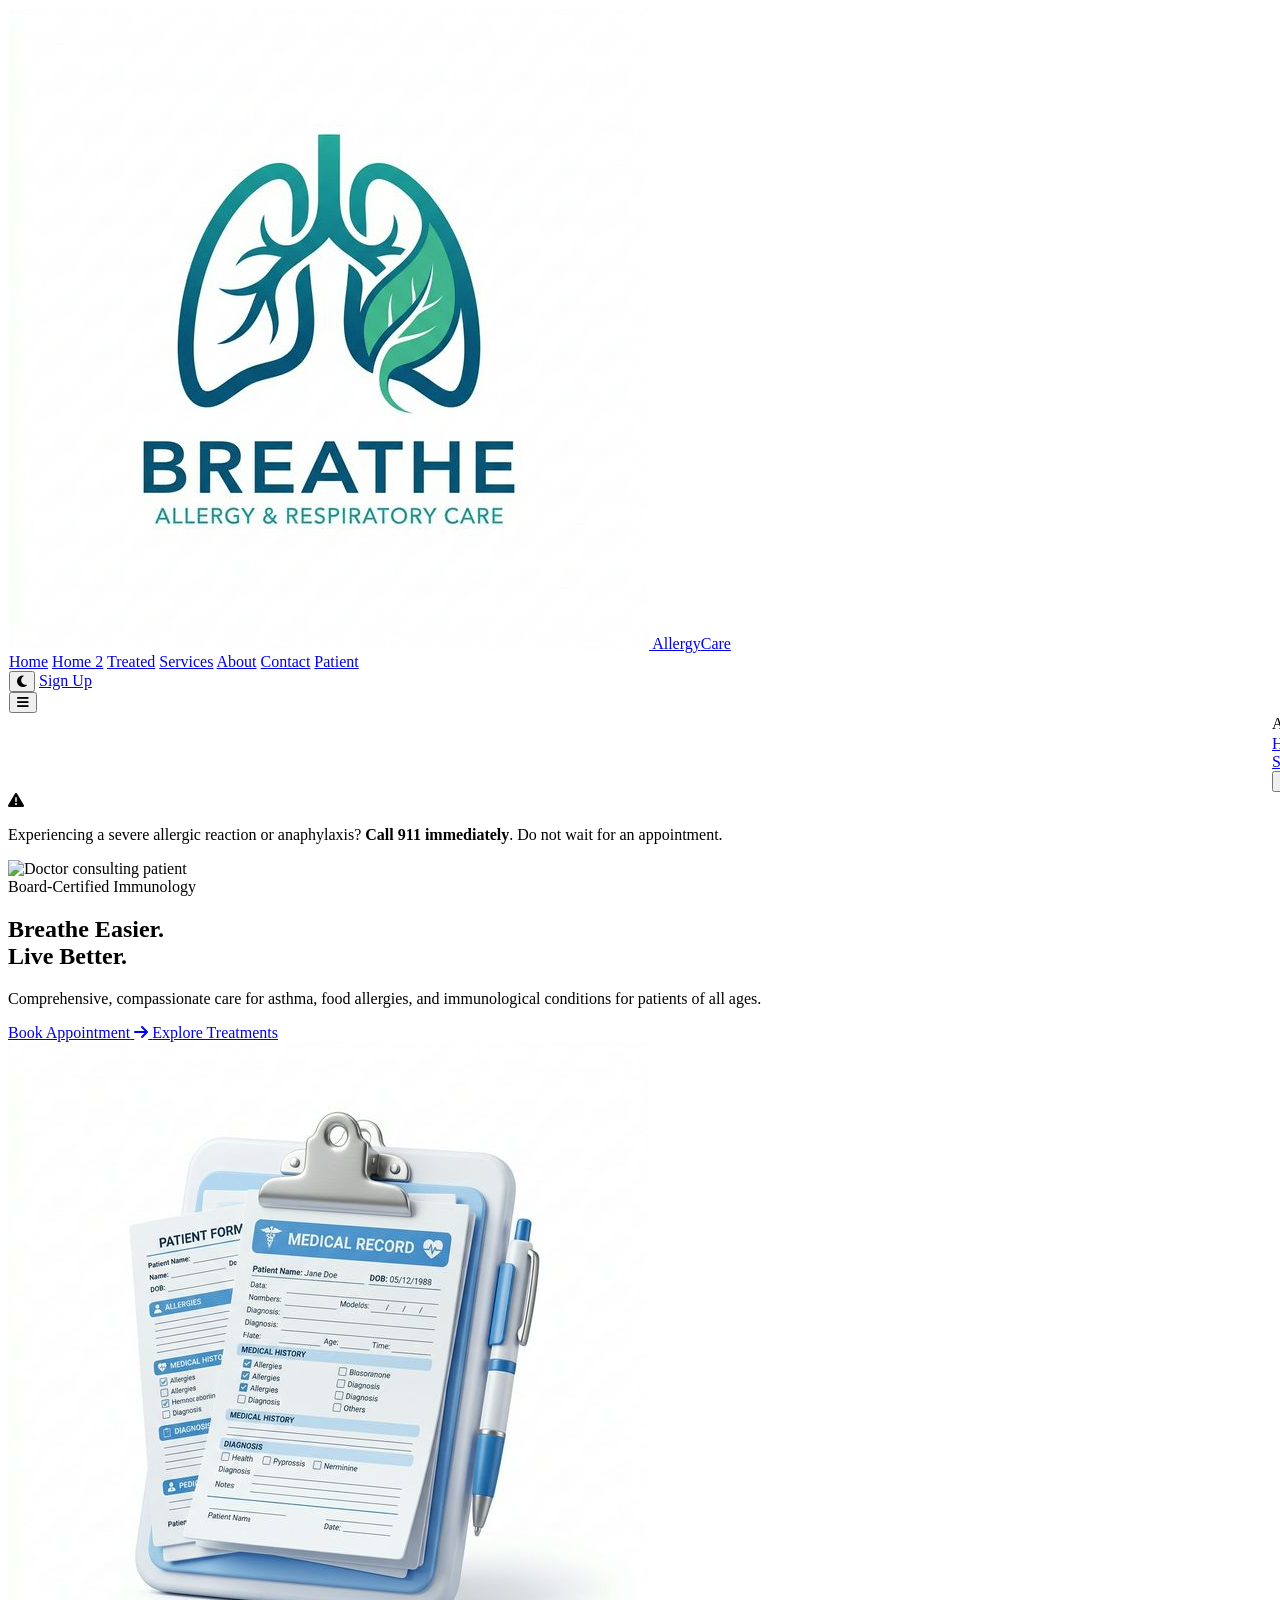
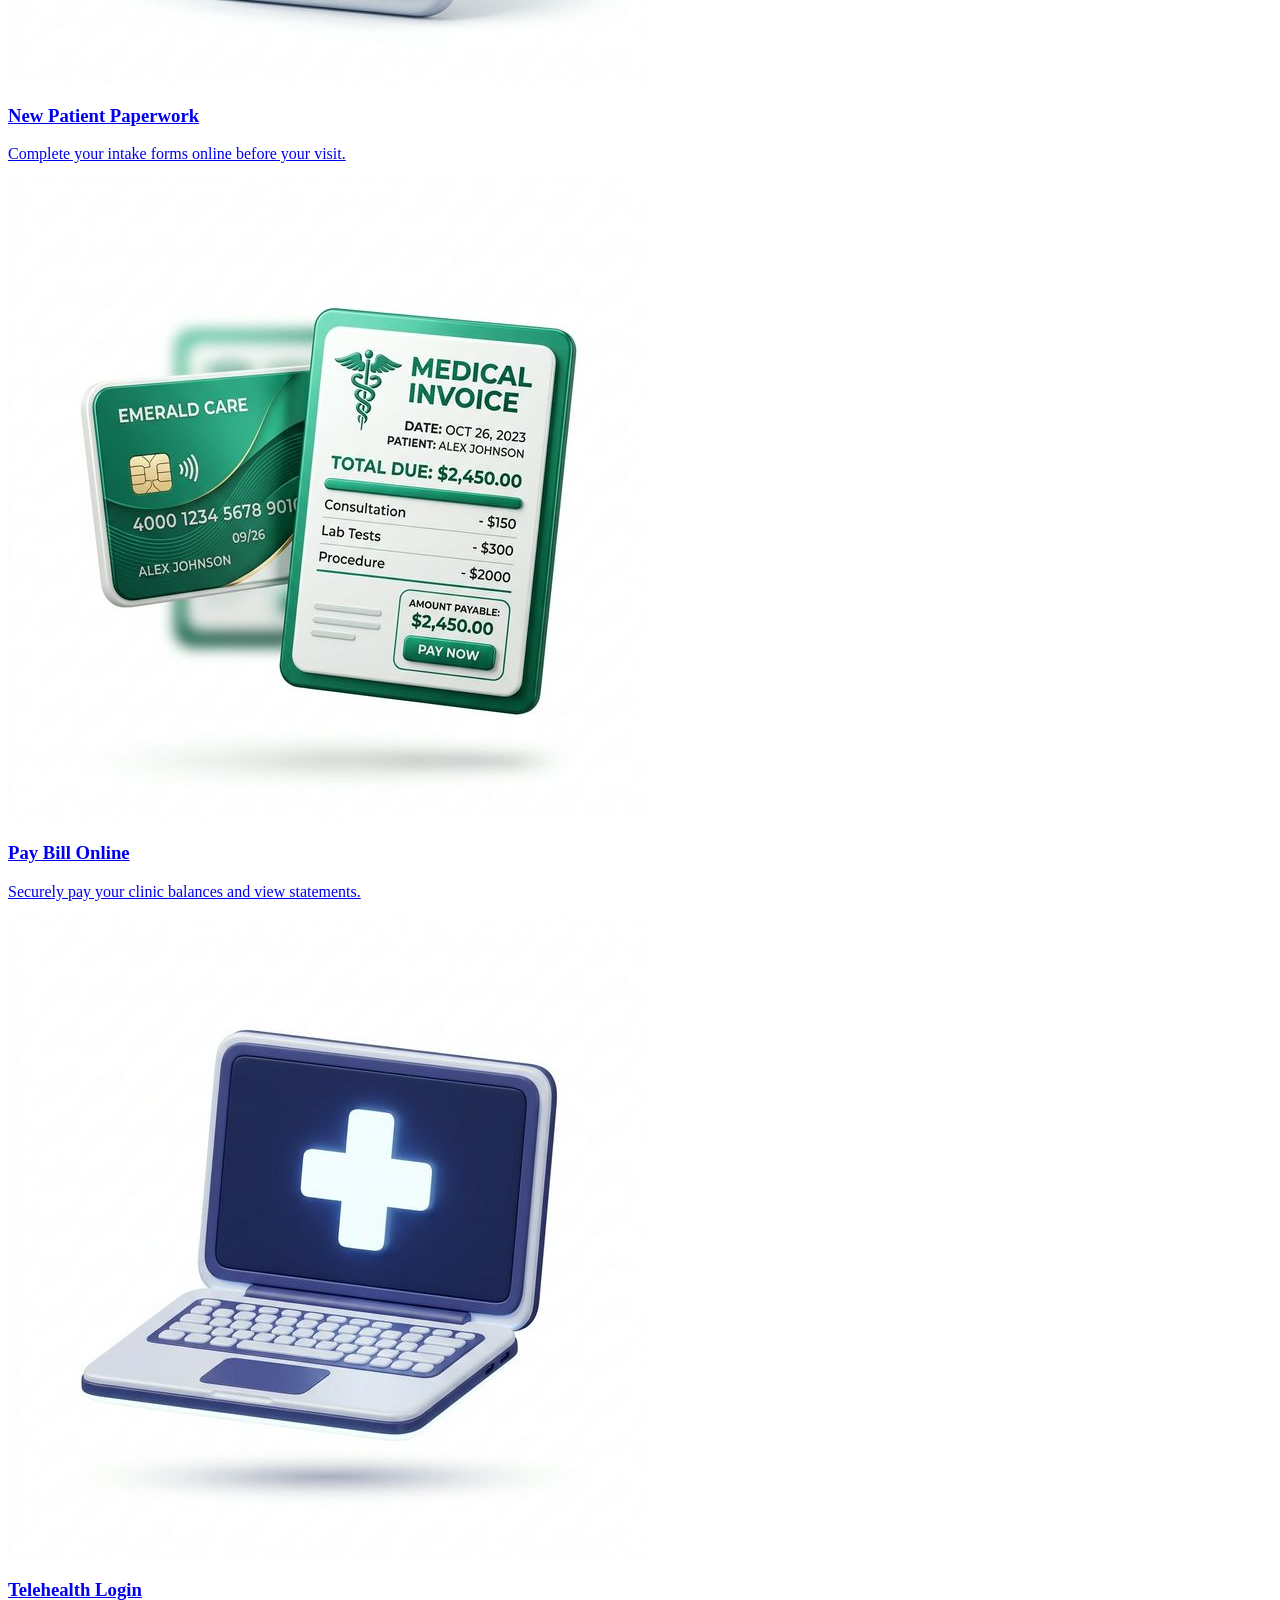
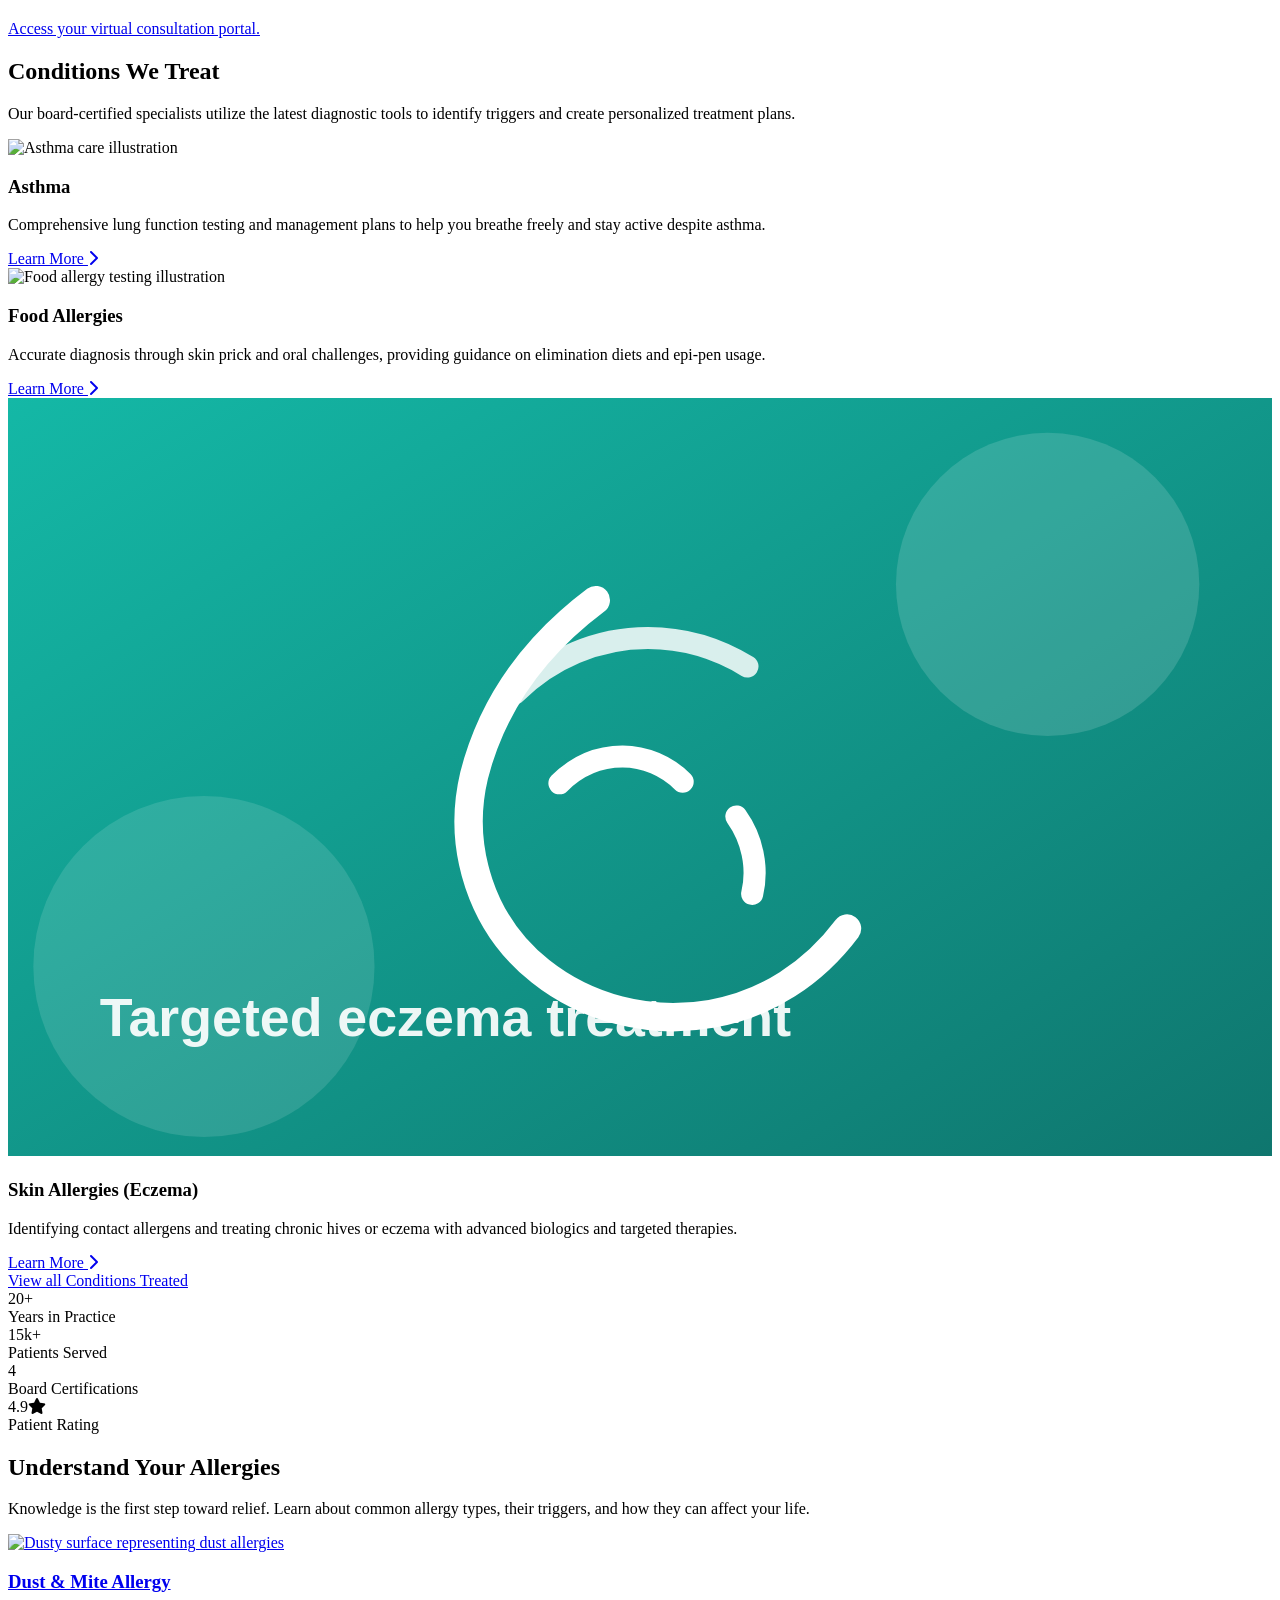
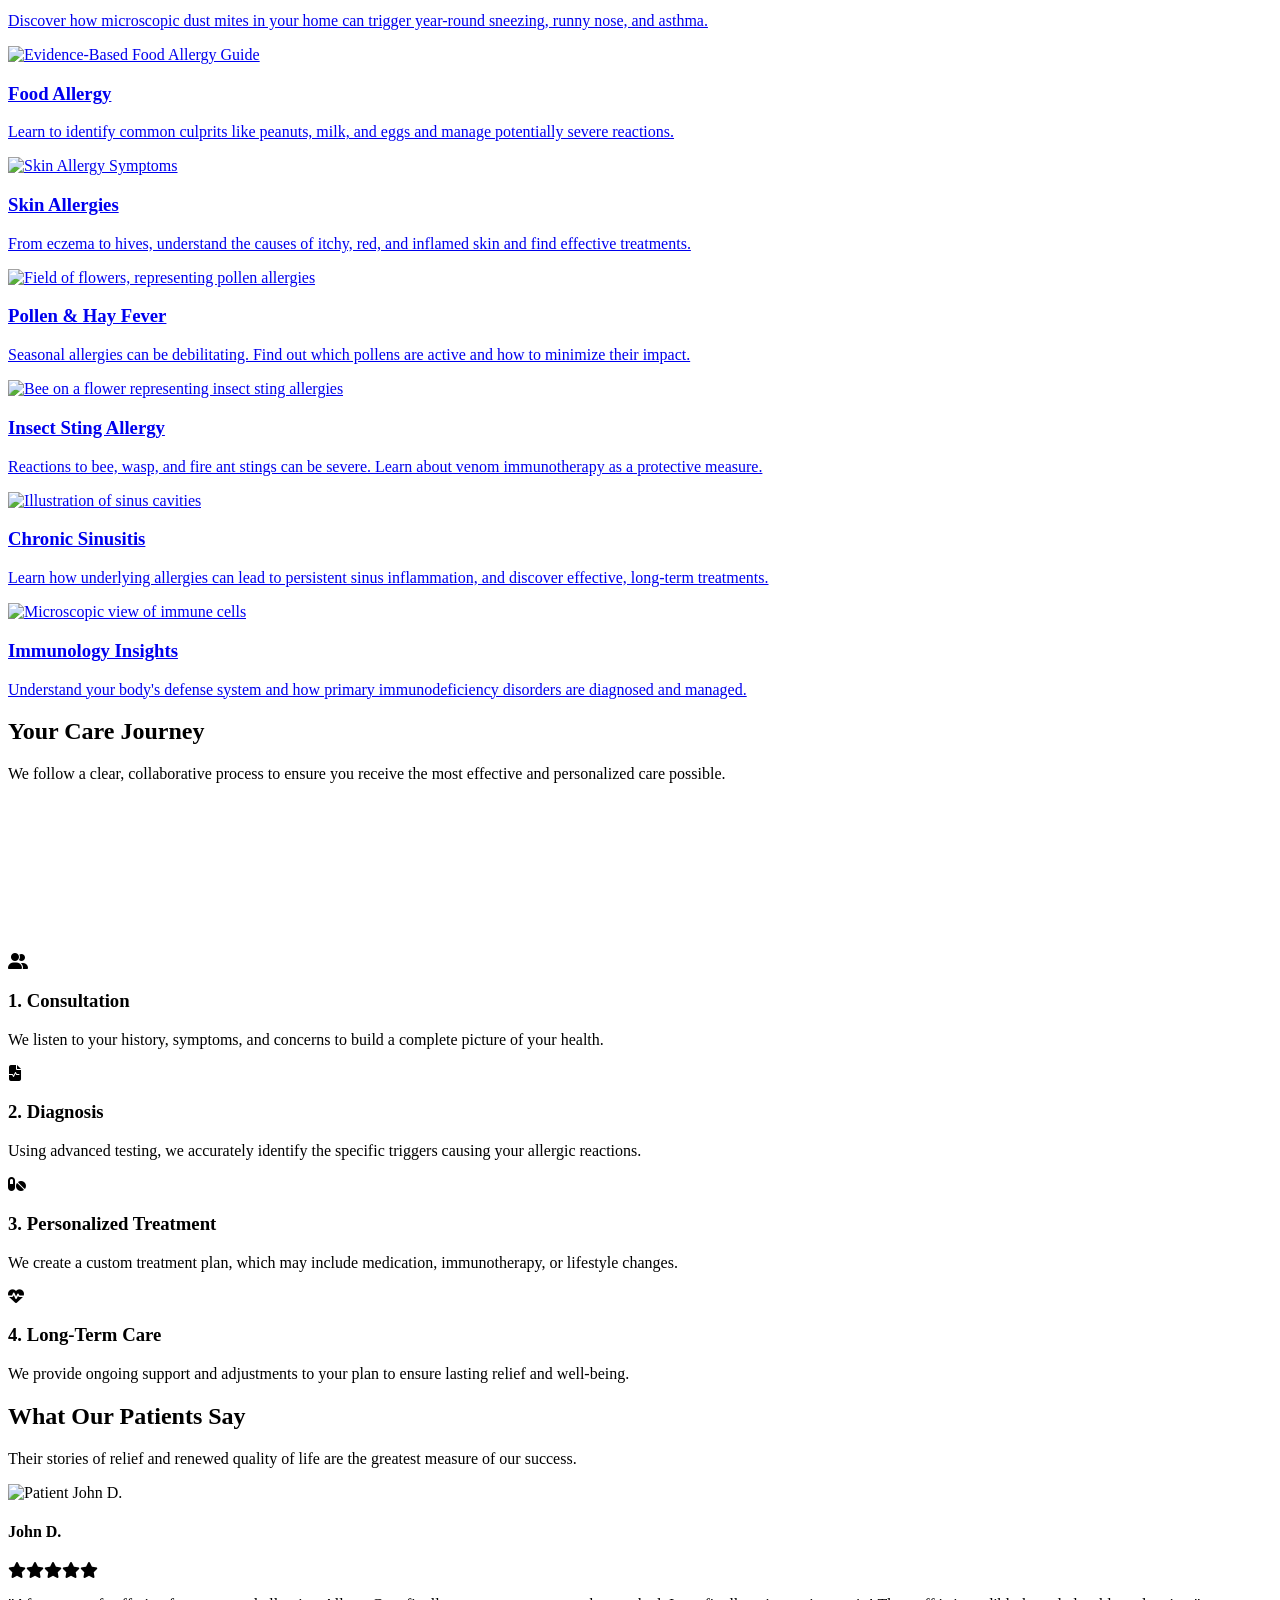
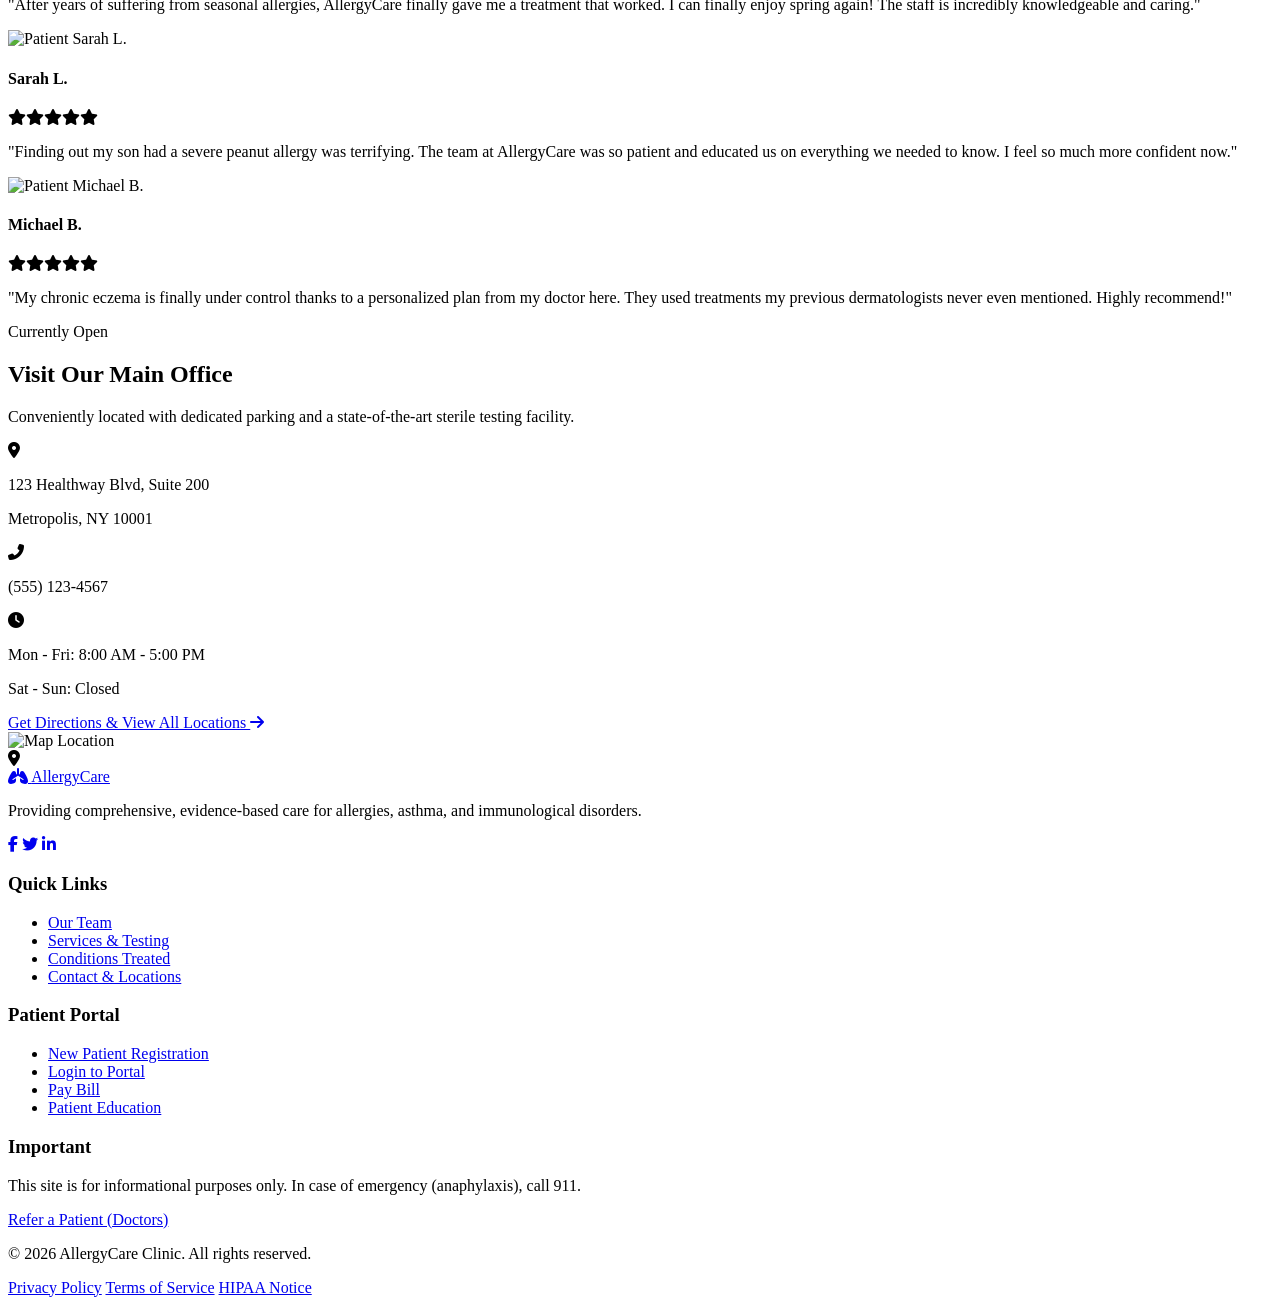
==== index.html @ 100ecca4 "first commit" ====
<!DOCTYPE html>
<html lang="en" class="scroll-smooth">

<head>
    <meta charset="UTF-8">
    <meta name="viewport" content="width=device-width, initial-scale=1.0">
    <title>AllergyCare | Expert Immunology & Allergy Treatment</title>
    <meta name="description"
        content="Leading Allergy & Immunology Clinic providing expert care for asthma, food allergies, eczema, and more.">
    <!-- Fonts -->
    <link rel="preconnect" href="https://fonts.googleapis.com">
    <link rel="preconnect" href="https://fonts.gstatic.com" crossorigin>
    <link
        href="https://fonts.googleapis.com/css2?family=Inter:wght@300;400;500;600;700&family=Outfit:wght@400;500;600;700;800&display=swap"
        rel="stylesheet">
    <!-- Favicon -->
    <link rel="icon" type="image/png" href="assets/images/logo.png">
    <!-- Icons -->
    <link rel="stylesheet" href="https://cdnjs.cloudflare.com/ajax/libs/font-awesome/6.4.0/css/all.min.css">
    <!-- Custom CSS -->
    <link rel="stylesheet" href="assets/css/styles.css">
    <!-- Tailwind CSS -->
    <script src="https://cdn.tailwindcss.com"></script>
    <script>
        tailwind.config = {
            darkMode: 'class',
            theme: {
                extend: {
                    colors: {
                        primary: { 50: '#f0f9ff', 100: '#e0f2fe', 200: '#bae6fd', 300: '#7dd3fc', 400: '#38bdf8', 500: '#0ea5e9', 600: '#0284c7', 700: '#0369a1', 800: '#075985', 900: '#0c4a6e' },
                        darkBg: '#0f172a', darkCard: '#1e293b'
                    },
                    fontFamily: { sans: ['Inter', 'sans-serif'], heading: ['Outfit', 'sans-serif'] }
                }
            }
        }
    </script>
</head>

<body
    class="bg-slate-50 dark:bg-darkBg text-slate-800 dark:text-slate-200 transition-colors duration-300 font-sans antialiased overflow-x-hidden">

    <!-- Header -->
    <header
        class="fixed w-full top-0 z-50 glass transition-colors duration-300 border-b border-gray-200 dark:border-gray-800">
        <div class="max-w-7xl mx-auto px-4 sm:px-6 lg:px-8">
            <div class="flex justify-between items-center h-20">
                <!-- Logo -->
                <div class="flex-shrink-0 flex items-center">
                    <a href="index.html" class="flex items-center gap-2 group">
                        <img src="assets/images/logo.png" alt="AllergyCare Logo"
                            class="w-10 h-10 transition-transform group-hover:scale-110">
                        <span class="font-heading font-bold text-2xl text-slate-900 dark:text-white">Allergy<span
                                class="text-primary-600">Care</span></span>
                    </a>
                </div>

                <!-- Desktop Navigation -->
                <nav class="hidden xl:flex items-center space-x-1">
                    <a href="index.html"
                        class="px-3 py-2 rounded-md text-sm font-medium text-primary-600 dark:text-primary-400 bg-primary-50 dark:bg-slate-800 transition-colors">Home</a>
                    <a href="home-2.html"
                        class="px-3 py-2 rounded-md text-sm font-medium text-slate-700 hover:text-primary-600 dark:text-slate-200 dark:hover:text-primary-400 transition-colors">Home
                        2</a>
                    <a href="education.html"
                        class="px-3 py-2 rounded-md text-sm font-medium text-slate-700 hover:text-primary-600 dark:text-slate-200 dark:hover:text-primary-400 transition-colors">Treated</a>
                    <a href="services.html"
                        class="px-3 py-2 rounded-md text-sm font-medium text-slate-700 hover:text-primary-600 dark:text-slate-200 dark:hover:text-primary-400 transition-colors">Services</a>
                    <a href="about.html"
                        class="px-3 py-2 rounded-md text-sm font-medium text-slate-700 hover:text-primary-600 dark:text-slate-200 dark:hover:text-primary-400 transition-colors">About</a>
                    <a href="contact.html"
                        class="px-3 py-2 rounded-md text-sm font-medium text-slate-700 hover:text-primary-600 dark:text-slate-200 dark:hover:text-primary-400 transition-colors">Contact</a>
                    <a href="dashboard.html"
                        class="px-3 py-2 rounded-md text-sm font-medium text-slate-700 hover:text-primary-600 dark:text-slate-200 dark:hover:text-primary-400 transition-colors">Patient</a>
                </nav>

                <!-- Right Actions -->
                <div class="hidden xl:flex items-center space-x-4">
                    <button id="theme-toggle"
                        class="p-2 rounded-full hover:bg-slate-100 dark:hover:bg-slate-800 transition-colors focus:outline-none"
                        aria-label="Toggle Dark Mode">
                        <i id="theme-toggle-icon" class="fas fa-moon text-slate-700 dark:text-slate-300 text-xl"></i>
                    </button>
                    <a href="signup.html"
                        class="text-sm font-medium text-slate-700 hover:text-primary-600 dark:text-slate-200 dark:hover:text-primary-400 transition-colors">Sign
                        Up</a>
                </div>

                <!-- Mobile Menu Button -->
                <div class="flex xl:hidden items-center space-x-4">
                    <button id="mobile-menu-btn"
                        class="text-slate-900 dark:text-white hover:text-primary-600 focus:outline-none p-2">
                        <i class="fas fa-bars text-2xl"></i>
                    </button>
                </div>
            </div>
        </div>
    </header>

    <!-- Mobile Slide-in Menu -->
    <div id="mobile-menu"
        class="fixed inset-y-0 right-0 w-80 bg-white dark:bg-darkCard shadow-2xl z-[60] flex flex-col h-screen transform transition-transform duration-300 border-l border-slate-100 dark:border-slate-800">
        <div class="flex items-center justify-between p-5 border-b border-gray-100 dark:border-gray-800">
            <span class="font-heading font-bold text-xl text-slate-900 dark:text-white">Allergy<span
                    class="text-primary-600">Care</span></span>
            <button id="close-menu-btn"
                class="text-slate-500 hover:text-red-500 dark:text-slate-400 focus:outline-none p-2">
                <i class="fas fa-times text-2xl"></i>
            </button>
        </div>
        <div class="flex-1 overflow-y-auto py-4 px-5 flex flex-col gap-2">
            <a href="index.html"
                class="block px-4 py-3 rounded-xl text-base font-medium bg-primary-50 text-primary-600 dark:bg-slate-800 dark:text-primary-400 transition-colors">Home</a>
            <a href="home-2.html"
                class="block px-4 py-3 rounded-xl text-base font-medium text-slate-800 hover:bg-primary-50 hover:text-primary-600 dark:text-slate-200 dark:hover:bg-slate-800 dark:hover:text-primary-400 transition-colors">Home
                2</a>
            <a href="education.html"
                class="block px-4 py-3 rounded-xl text-base font-medium text-slate-800 hover:bg-primary-50 hover:text-primary-600 dark:text-slate-200 dark:hover:bg-slate-800 dark:hover:text-primary-400 transition-colors">Treated</a>
            <a href="services.html"
                class="block px-4 py-3 rounded-xl text-base font-medium text-slate-800 hover:bg-primary-50 hover:text-primary-600 dark:text-slate-200 dark:hover:bg-slate-800 dark:hover:text-primary-400 transition-colors">Services</a>
            <a href="about.html"
                class="block px-4 py-3 rounded-xl text-base font-medium text-slate-800 hover:bg-primary-50 hover:text-primary-600 dark:text-slate-200 dark:hover:bg-slate-800 dark:hover:text-primary-400 transition-colors">About</a>
            <a href="contact.html"
                class="block px-4 py-3 rounded-xl text-base font-medium text-slate-800 hover:bg-primary-50 hover:text-primary-600 dark:text-slate-200 dark:hover:bg-slate-800 dark:hover:text-primary-400 transition-colors">Contact</a>
            <a href="dashboard.html"
                class="block px-4 py-3 rounded-xl text-base font-medium text-slate-800 hover:bg-primary-50 hover:text-primary-600 dark:text-slate-200 dark:hover:bg-slate-800 dark:hover:text-primary-400 transition-colors">Patient</a>

            <div class="mt-6 pt-6 border-t border-gray-100 dark:border-gray-800">
                <a href="signup.html"
                    class="block w-full text-center px-4 py-3 rounded-xl text-base font-medium bg-slate-100 text-slate-800 hover:bg-slate-200 dark:bg-slate-800 dark:text-white dark:hover:bg-slate-700 transition-colors mb-3">Sign
                    Up</a>
            </div>

            <div class="mt-auto pt-6 flex justify-center pb-4">
                <button id="theme-toggle-mobile"
                    class="flex items-center gap-2 p-2 rounded-full hover:bg-slate-100 dark:hover:bg-slate-800 transition-colors focus:outline-none"
                    aria-label="Toggle Dark Mode">
                    <i id="theme-toggle-mobile-icon" class="fas fa-moon text-slate-700 dark:text-slate-300 text-xl"></i>
                    <span class="text-sm font-medium text-slate-700 dark:text-slate-300">Toggle Theme</span>
                </button>
            </div>
        </div>
    </div>

    <!-- Main Content -->
    <main class="pt-20">
        <!-- Emergency Disclaimer -->
        <div class="bg-red-50 dark:bg-red-900/20 border-b border-red-100 dark:border-red-900/50">
            <div class="max-w-7xl mx-auto px-4 py-3 sm:px-6 lg:px-8 flex items-center justify-center gap-2 text-center">
                <i class="fas fa-exclamation-triangle text-red-600 dark:text-red-400"></i>
                <p class="text-sm font-medium text-red-800 dark:text-red-300">
                    Experiencing a severe allergic reaction or anaphylaxis? <strong
                        class="font-bold uppercase tracking-wider">Call 911 immediately</strong>. Do not wait for an
                    appointment.
                </p>
            </div>
        </div>

        <!-- Hero Section -->
        <section class="relative bg-slate-900 overflow-hidden h-[600px] flex items-center">
            <div class="absolute inset-0">
                <!-- Doctor Patient Image -->
                <img src="https://images.unsplash.com/photo-1576091160550-2173dba999ef?ixlib=rb-4.0.3&auto=format&fit=crop&w=2070&q=80"
                    alt="Doctor consulting patient" class="w-full h-full object-cover opacity-40">
                <div class="absolute inset-0 bg-gradient-to-r from-slate-900 via-slate-900/80 to-transparent"></div>
            </div>

            <div class="relative max-w-7xl mx-auto px-4 sm:px-6 lg:px-8 flex flex-col items-start z-10 fade-in-up">
                <span
                    class="inline-block py-1 px-3 rounded-full bg-primary-500/20 text-primary-300 font-medium text-sm mb-4 border border-primary-500/30 backdrop-blur-sm">Board-Certified
                    Immunology</span>
                <h1
                    class="text-4xl md:text-5xl lg:text-6xl font-heading font-bold text-white max-w-2xl leading-tight mb-6">
                    Breathe Easier.<br>Live Better.
                </h1>
                <p class="text-lg md:text-xl text-slate-300 max-w-xl mb-8">
                    Comprehensive, compassionate care for asthma, food allergies, and immunological conditions for
                    patients of all ages.
                </p>
                <div class="flex flex-col sm:flex-row gap-4">
                    <a href="contact.html"
                        class="bg-primary-600 hover:bg-primary-500 text-white px-8 py-3.5 rounded-full font-semibold text-lg transition-all transform hover:-translate-y-1 shadow-xl shadow-primary-600/30 text-center flex items-center justify-center gap-2">
                        <span>Book Appointment</span>
                        <i class="fas fa-arrow-right text-sm"></i>
                    </a>
                    <a href="services.html"
                        class="bg-white/10 hover:bg-white/20 backdrop-blur-md text-white border border-white/30 px-8 py-3.5 rounded-full font-semibold text-lg transition-all transform hover:-translate-y-1 text-center">
                        Explore Treatments
                    </a>
                </div>
            </div>
        </section>

        <!-- Quick Links -->
        <section class="py-12 bg-slate-50 dark:bg-darkBg relative z-20 -mt-12">
            <div class="max-w-7xl mx-auto px-4 sm:px-6 lg:px-8">
                <div class="grid grid-cols-1 md:grid-cols-3 gap-6">
                    <!-- Link 1 -->
                    <a href="signup.html"
                        class="group bg-white dark:bg-darkCard rounded-2xl p-6 shadow-xl shadow-slate-200/50 dark:shadow-none border border-slate-100 dark:border-slate-800 hover:border-primary-500 dark:hover:border-primary-500 transition-all transform hover:-translate-y-1 flex items-start gap-4">
                        <div
                            class="bg-primary-100 dark:bg-primary-900/50 w-12 h-12 rounded-xl flex items-center justify-center flex-shrink-0 group-hover:scale-110 transition-transform">
                            <img src="assets/images/paperwork.png" alt="Paperwork" class="w-8 h-8">
                        </div>
                        <div>
                            <h3 class="font-heading font-bold text-slate-900 dark:text-white text-lg mb-1">New Patient
                                Paperwork</h3>
                            <p class="text-sm text-slate-500 dark:text-slate-400">Complete your intake forms online
                                before your visit.</p>
                        </div>
                    </a>
                    <!-- Link 2 -->
                    <a href="#"
                        class="group bg-white dark:bg-darkCard rounded-2xl p-6 shadow-xl shadow-slate-200/50 dark:shadow-none border border-slate-100 dark:border-slate-800 hover:border-emerald-500 dark:hover:border-emerald-500 transition-all transform hover:-translate-y-1 flex items-start gap-4">
                        <div
                            class="bg-emerald-100 dark:bg-emerald-900/50 w-12 h-12 rounded-xl flex items-center justify-center flex-shrink-0 group-hover:scale-110 transition-transform">
                            <img src="assets/images/billing.png" alt="Billing" class="w-8 h-8">
                        </div>
                        <div>
                            <h3 class="font-heading font-bold text-slate-900 dark:text-white text-lg mb-1">Pay Bill
                                Online</h3>
                            <p class="text-sm text-slate-500 dark:text-slate-400">Securely pay your clinic balances and
                                view statements.</p>
                        </div>
                    </a>
                    <!-- Link 3 -->
                    <a href="dashboard.html"
                        class="group bg-white dark:bg-darkCard rounded-2xl p-6 shadow-xl shadow-slate-200/50 dark:shadow-none border border-slate-100 dark:border-slate-800 hover:border-indigo-500 dark:hover:border-indigo-500 transition-all transform hover:-translate-y-1 flex items-start gap-4">
                        <div
                            class="bg-indigo-100 dark:bg-indigo-900/50 w-12 h-12 rounded-xl flex items-center justify-center flex-shrink-0 group-hover:scale-110 transition-transform">
                            <img src="assets/images/telehealth.png" alt="Telehealth" class="w-8 h-8">
                        </div>
                        <div>
                            <h3 class="font-heading font-bold text-slate-900 dark:text-white text-lg mb-1">Telehealth
                                Login</h3>
                            <p class="text-sm text-slate-500 dark:text-slate-400">Access your virtual consultation
                                portal.</p>
                        </div>
                    </a>
                </div>
            </div>
        </section>

        <!-- Core Conditions -->
        <section class="py-16 bg-white dark:bg-slate-900/50">
            <div class="max-w-7xl mx-auto px-4 sm:px-6 lg:px-8">
                <div class="text-center max-w-3xl mx-auto mb-12">
                    <h2 class="font-heading text-3xl md:text-4xl font-bold text-slate-900 dark:text-white mb-4">
                        Conditions We Treat</h2>
                    <p class="text-lg text-slate-600 dark:text-slate-400">Our board-certified specialists utilize the
                        latest diagnostic tools to identify triggers and create personalized treatment plans.</p>
                </div>

                <div class="grid grid-cols-1 md:grid-cols-2 lg:grid-cols-3 gap-8">
                    <!-- Condition 1 -->
                    <div
                        class="bg-slate-50 dark:bg-darkBg rounded-2xl overflow-hidden shadow-sm border border-slate-100 dark:border-slate-800 group hover:shadow-xl transition-all">
                        <div class="h-48 overflow-hidden relative">
                            <img src="https://content.presspage.com/uploads/1483/1920_asthma-423761.jpg?10000"
                                alt="Asthma care illustration"
                                class="w-full h-full object-cover group-hover:scale-105 transition-transform duration-500">
                            <div class="absolute inset-0 bg-gradient-to-t from-slate-900/80 to-transparent"></div>
                            <h3 class="absolute bottom-4 left-6 font-heading font-bold text-2xl text-white">Asthma</h3>
                        </div>
                        <div class="p-6">
                            <p class="text-slate-600 dark:text-slate-400 mb-4 line-clamp-3">Comprehensive lung function
                                testing and management plans to help you breathe freely and stay active despite asthma.
                            </p>
                            <a href="conditions.html"
                                class="text-primary-600 dark:text-primary-400 font-medium inline-flex items-center gap-1 hover:text-primary-700 dark:hover:text-primary-300 transition-colors">
                                Learn More <i class="fas fa-chevron-right text-xs"></i>
                            </a>
                        </div>
                    </div>
                    <!-- Condition 2 -->
                    <div
                        class="bg-slate-50 dark:bg-darkBg rounded-2xl overflow-hidden shadow-sm border border-slate-100 dark:border-slate-800 group hover:shadow-xl transition-all">
                        <div class="h-48 overflow-hidden relative">
                            <img src="https://atlantaallergydoctor.com/wp-content/uploads/2022/12/food-allergy-symptoms-for-atlanta-patients.jpg"
                                alt="Food allergy testing illustration"
                                class="w-full h-full object-cover group-hover:scale-105 transition-transform duration-500">
                            <div class="absolute inset-0 bg-gradient-to-t from-slate-900/80 to-transparent"></div>
                            <h3 class="absolute bottom-4 left-6 font-heading font-bold text-2xl text-white">Food
                                Allergies</h3>
                        </div>
                        <div class="p-6">
                            <p class="text-slate-600 dark:text-slate-400 mb-4 line-clamp-3">Accurate diagnosis through
                                skin prick and oral challenges, providing guidance on elimination diets and epi-pen
                                usage.</p>
                            <a href="conditions.html"
                                class="text-primary-600 dark:text-primary-400 font-medium inline-flex items-center gap-1 hover:text-primary-700 dark:hover:text-primary-300 transition-colors">
                                Learn More <i class="fas fa-chevron-right text-xs"></i>
                            </a>
                        </div>
                    </div>
                    <!-- Condition 3 -->
                    <div
                        class="bg-slate-50 dark:bg-darkBg rounded-2xl overflow-hidden shadow-sm border border-slate-100 dark:border-slate-800 group hover:shadow-xl transition-all">
                        <div class="h-48 overflow-hidden relative">
                            <img src="data:image/svg+xml,%3Csvg xmlns='http://www.w3.org/2000/svg' viewBox='0 0 800 480'%3E%3Cdefs%3E%3ClinearGradient id='g' x1='0%25' y1='0%25' x2='100%25' y2='100%25'%3E%3Cstop offset='0%25' stop-color='%2314b8a6'/%3E%3Cstop offset='100%25' stop-color='%230f766e'/%3E%3C/linearGradient%3E%3C/defs%3E%3Crect width='800' height='480' fill='url(%23g)'/%3E%3Ccircle cx='124' cy='360' r='108' fill='rgba(255,255,255,0.12)'/%3E%3Ccircle cx='658' cy='118' r='96' fill='rgba(255,255,255,0.14)'/%3E%3Cg fill='none' stroke='%23ffffff' stroke-linecap='round' stroke-linejoin='round'%3E%3Cpath d='M372 128c-40 30-66 68-77 111-11 46 5 95 42 124 29 23 68 34 108 27 35-6 65-26 86-54' stroke-width='18'/%3E%3Cpath d='M321 187c22-22 52-35 84-35 23 0 45 7 63 18' stroke-width='14' opacity='0.84'/%3E%3Cpath d='M349 244c11-11 25-17 40-17 14 0 28 6 38 16' stroke-width='14'/%3E%3Cpath d='M461 265c10 14 14 32 10 49' stroke-width='14'/%3E%3C/g%3E%3Ctext x='58' y='404' fill='rgba(255,255,255,0.92)' font-family='Arial,sans-serif' font-size='34' font-weight='700'%3ETargeted eczema treatment%3C/text%3E%3C/svg%3E"
                                alt="Eczema treatment illustration"
                                class="w-full h-full object-cover group-hover:scale-105 transition-transform duration-500">
                            <div class="absolute inset-0 bg-gradient-to-t from-slate-900/80 to-transparent"></div>
                            <h3 class="absolute bottom-4 left-6 font-heading font-bold text-2xl text-white">Skin
                                Allergies (Eczema)</h3>
                        </div>
                        <div class="p-6">
                            <p class="text-slate-600 dark:text-slate-400 mb-4 line-clamp-3">Identifying contact
                                allergens and treating chronic hives or eczema with advanced biologics and targeted
                                therapies.</p>
                            <a href="conditions.html"
                                class="text-primary-600 dark:text-primary-400 font-medium inline-flex items-center gap-1 hover:text-primary-700 dark:hover:text-primary-300 transition-colors">
                                Learn More <i class="fas fa-chevron-right text-xs"></i>
                            </a>
                        </div>
                    </div>
                </div>

                <div class="mt-10 text-center">
                    <a href="conditions.html"
                        class="inline-flex items-center gap-2 px-6 py-3 border-2 border-primary-100 dark:border-slate-700 rounded-full font-medium text-slate-700 dark:text-slate-300 hover:bg-primary-50 dark:hover:bg-slate-800 transition-colors">
                        View all Conditions Treated
                    </a>
                </div>
            </div>
        </section>

        <!-- Stats Section -->
        <section class="py-16 bg-primary-600 dark:bg-slate-800 text-white relative overflow-hidden">
            <div class="absolute inset-0 opacity-10"
                style="background-image: radial-gradient(circle, #fff 1px, transparent 1px); background-size: 20px 20px;">
            </div>
            <div class="max-w-7xl mx-auto px-4 sm:px-6 lg:px-8 relative z-10">
                <div
                    class="grid grid-cols-2 md:grid-cols-4 gap-8 text-center divide-x divide-primary-500/50 dark:divide-slate-600/50">
                    <div class="p-4">
                        <div class="font-heading font-bold text-4xl md:text-5xl mb-2">20+</div>
                        <div class="text-primary-100 dark:text-slate-300 font-medium">Years in Practice</div>
                    </div>
                    <div class="p-4">
                        <div class="font-heading font-bold text-4xl md:text-5xl mb-2">15k<span class="text-2xl">+</span>
                        </div>
                        <div class="text-primary-100 dark:text-slate-300 font-medium">Patients Served</div>
                    </div>
                    <div class="p-4">
                        <div class="font-heading font-bold text-4xl md:text-5xl mb-2">4</div>
                        <div class="text-primary-100 dark:text-slate-300 font-medium">Board Certifications</div>
                    </div>
                    <div class="p-4">
                        <div class="font-heading font-bold text-4xl md:text-5xl mb-2">4.9<i
                                class="fas fa-star text-2xl text-yellow-400 ml-1"></i></div>
                        <div class="text-primary-100 dark:text-slate-300 font-medium">Patient Rating</div>
                    </div>
                </div>
            </div>
        </section>

        <!-- Allergy Education Section -->
        <section class="py-16 md:py-24 bg-white dark:bg-slate-900/50" id="education">
            <div class="max-w-7xl mx-auto px-4 sm:px-6 lg:px-8">
                <div class="text-center max-w-3xl mx-auto mb-12">
                    <h2 class="font-heading text-3xl md:text-4xl font-bold text-slate-900 dark:text-white mb-4">
                        Understand Your Allergies</h2>
                    <p class="text-lg text-slate-600 dark:text-slate-400">Knowledge is the first step toward relief.
                        Learn about common allergy types, their triggers, and how they can affect your life.</p>
                </div>
                <div class="grid grid-cols-1 md:grid-cols-2 lg:grid-cols-4 gap-8">
                    <!-- Card 1: Dust Allergy -->
                    <a href="education.html#dust-mites"
                        class="bg-slate-50 dark:bg-darkCard rounded-2xl overflow-hidden shadow-lg hover:shadow-2xl transition-all duration-300 transform hover:-translate-y-2 group block">
                        <div class="overflow-hidden h-56">
                            <img src="https://alen.com/cdn/shop/articles/how-to-remove-dust-mite-allergies-from-your-home-448060.jpg?v=1707424847"
                                alt="Dusty surface representing dust allergies"
                                class="w-full h-full object-cover group-hover:scale-110 transition-transform duration-500">
                        </div>
                        <div class="p-6">
                            <h3
                                class="font-heading text-xl font-bold text-slate-800 dark:text-white mb-2 text-primary-600">
                                Dust & Mite Allergy</h3>
                            <p class="text-slate-600 dark:text-slate-400 text-sm">Discover how microscopic dust mites in
                                your home can trigger year-round sneezing, runny nose, and asthma.</p>
                        </div>
                    </a>
                    <!-- Card 2: Food Allergy -->
                    <a href="education.html"
                        class="bg-slate-50 dark:bg-darkCard rounded-2xl overflow-hidden shadow-lg hover:shadow-2xl transition-all duration-300 transform hover:-translate-y-2 group block">
                        <div class="overflow-hidden h-56">
                            <img src="https://skinkraft.com/cdn/shop/articles/Evidence-Based_66254502-f3e2-4ed7-890e-de998c1ff97d_1024x400.jpg?v=1606911605"
                                alt="Evidence-Based Food Allergy Guide"
                                class="w-full h-full object-cover group-hover:scale-110 transition-transform duration-500">
                        </div>
                        <div class="p-6">
                            <h3 class="font-heading text-xl font-bold text-slate-800 dark:text-white mb-2">Food Allergy
                            </h3>
                            <p class="text-slate-600 dark:text-slate-400 text-sm">Learn to identify common culprits like
                                peanuts, milk, and eggs and manage potentially severe reactions.</p>
                        </div>
                    </a>
                    <!-- Card 3: Skin Allergy -->
                    <a href="education.html"
                        class="bg-slate-50 dark:bg-darkCard rounded-2xl overflow-hidden shadow-lg hover:shadow-2xl transition-all duration-300 transform hover:-translate-y-2 group block">
                        <div class="overflow-hidden h-56">
                            <img src="https://www.allergyuk.org/wp-content/uploads/2021/07/Screenshot-2021-07-06-at-20.56.23.png"
                                alt="Skin Allergy Symptoms"
                                class="w-full h-full object-cover group-hover:scale-110 transition-transform duration-500">
                        </div>
                        <div class="p-6">
                            <h3 class="font-heading text-xl font-bold text-slate-800 dark:text-white mb-2">Skin
                                Allergies</h3>
                            <p class="text-slate-600 dark:text-slate-400 text-sm">From eczema to hives, understand the
                                causes of itchy, red, and inflamed skin and find effective treatments.</p>
                        </div>
                    </a>
                    <!-- Card 4: Pollen Allergy -->
                    <a href="education.html#pollen"
                        class="bg-slate-50 dark:bg-darkCard rounded-2xl overflow-hidden shadow-lg hover:shadow-2xl transition-all duration-300 transform hover:-translate-y-2 group block">
                        <div class="overflow-hidden h-56">
                            <img src="https://encrypted-tbn0.gstatic.com/images?q=tbn:ANd9GcTxkxWqhhJXhVWa2wiwXCtSgRLx9Sh1MCSilK8JrX5HGQ&s&ec=121585071"
                                alt="Field of flowers, representing pollen allergies"
                                class="w-full h-full object-cover group-hover:scale-110 transition-transform duration-500">
                        </div>
                        <div class="p-6">
                            <h3 class="font-heading text-xl font-bold text-slate-800 dark:text-white mb-2">Pollen & Hay
                                Fever</h3>
                            <p class="text-slate-600 dark:text-slate-400 text-sm">Seasonal allergies can be
                                debilitating. Find out which pollens are active and how to minimize their impact.</p>
                        </div>
                    </a>
                    <!-- Card 5: Insect Sting Allergy -->
                    <a href="education.html#insect-sting"
                        class="bg-slate-50 dark:bg-darkCard rounded-2xl overflow-hidden shadow-lg hover:shadow-2xl transition-all duration-300 transform hover:-translate-y-2 group block">
                        <div class="overflow-hidden h-56">
                            <img src="https://images.unsplash.com/photo-1590540179852-2110a54f813a?q=80&w=2070&auto=format&fit=crop"
                                alt="Bee on a flower representing insect sting allergies"
                                class="w-full h-full object-cover group-hover:scale-110 transition-transform duration-500">
                        </div>
                        <div class="p-6">
                            <h3 class="font-heading text-xl font-bold text-slate-800 dark:text-white mb-2">Insect Sting
                                Allergy</h3>
                            <p class="text-slate-600 dark:text-slate-400 text-sm">Reactions to bee, wasp, and fire ant
                                stings can be severe. Learn about venom immunotherapy as a protective measure.</p>
                        </div>
                    </a>
                    <!-- Card 6: Chronic Sinusitis -->
                    <a href="education.html#sinusitis"
                        class="bg-slate-50 dark:bg-darkCard rounded-2xl overflow-hidden shadow-lg hover:shadow-2xl transition-all duration-300 transform hover:-translate-y-2 group block">
                        <div class="overflow-hidden h-56">
                            <img src="https://images.unsplash.com/photo-1590856029826-c7a73142bbf1?q=80&w=2073&auto=format&fit=crop"
                                alt="Illustration of sinus cavities"
                                class="w-full h-full object-cover group-hover:scale-110 transition-transform duration-500">
                        </div>
                        <div class="p-6">
                            <h3 class="font-heading text-xl font-bold text-slate-800 dark:text-white mb-2">Chronic
                                Sinusitis</h3>
                            <p class="text-slate-600 dark:text-slate-400 text-sm">Learn how underlying allergies can lead
                                to persistent sinus inflammation, and discover effective, long-term treatments.</p>
                        </div>
                    </a>
                   
                    <!-- Card 10: Immunology Insights -->
                    <a href="education.html#immunology"
                        class="bg-slate-50 dark:bg-darkCard rounded-2xl overflow-hidden shadow-lg hover:shadow-2xl transition-all duration-300 transform hover:-translate-y-2 group block">
                        <div class="overflow-hidden h-56">
                            <img src="https://images.unsplash.com/photo-1530210124550-912dc1381cb8?q=80&w=2070&auto=format&fit=crop"
                                alt="Microscopic view of immune cells"
                                class="w-full h-full object-cover group-hover:scale-110 transition-transform duration-500">
                        </div>
                        <div class="p-6">
                            <h3 class="font-heading text-xl font-bold text-slate-800 dark:text-white mb-2">Immunology
                                Insights</h3>
                            <p class="text-slate-600 dark:text-slate-400 text-sm">Understand your body's defense system
                                and how primary immunodeficiency disorders are diagnosed and managed.</p>
                        </div>
                    </a>
                </div>
            </div>
        </section>

        <!-- Treatment Process Section -->
        <section class="py-16 md:py-24 bg-slate-50 dark:bg-darkBg">
            <div class="max-w-7xl mx-auto px-4 sm:px-6 lg:px-8">
                <div class="text-center max-w-3xl mx-auto mb-16">
                    <h2 class="font-heading text-3xl md:text-4xl font-bold text-slate-900 dark:text-white mb-4">Your
                        Care Journey</h2>
                    <p class="text-lg text-slate-600 dark:text-slate-400">We follow a clear, collaborative process to
                        ensure you receive the most effective and personalized care possible.</p>
                </div>
                <div class="relative">
                    <!-- Dotted Line for Desktop -->
                    <div
                        class="hidden md:block absolute top-1/2 -translate-y-1/2 left-0 right-0 h-0.5 bg-slate-200 dark:bg-slate-700">
                        <svg width="100%" height="100%">
                            <line x1="0" y1="0" x2="100%" y2="0" stroke-dasharray="8, 8" stroke-width="2"
                                class="stroke-slate-300 dark:stroke-slate-600" />
                        </svg>
                    </div>

                    <div class="grid grid-cols-1 md:grid-cols-2 lg:grid-cols-4 gap-10 lg:gap-8 relative">
                        <!-- Step 1: Consultation -->
                        <div class="text-center flex flex-col items-center">
                            <div
                                class="mb-5 w-24 h-24 rounded-full bg-white dark:bg-slate-800 border-4 border-slate-200 dark:border-slate-700 flex items-center justify-center text-primary-500 shadow-lg relative z-10">
                                <i class="fas fa-user-friends text-4xl"></i>
                            </div>
                            <h3 class="font-heading text-xl font-bold text-slate-800 dark:text-white mb-2">1.
                                Consultation</h3>
                            <p class="text-slate-600 dark:text-slate-400 text-sm px-4">We listen to your history,
                                symptoms, and concerns to build a complete picture of your health.</p>
                        </div>
                        <!-- Step 2: Diagnosis -->
                        <div class="text-center flex flex-col items-center">
                            <div
                                class="mb-5 w-24 h-24 rounded-full bg-white dark:bg-slate-800 border-4 border-slate-200 dark:border-slate-700 flex items-center justify-center text-primary-500 shadow-lg relative z-10">
                                <i class="fas fa-file-medical-alt text-4xl"></i>
                            </div>
                            <h3 class="font-heading text-xl font-bold text-slate-800 dark:text-white mb-2">2. Diagnosis
                            </h3>
                            <p class="text-slate-600 dark:text-slate-400 text-sm px-4">Using advanced testing, we
                                accurately identify the specific triggers causing your allergic reactions.</p>
                        </div>
                        <!-- Step 3: Personalized Treatment -->
                        <div class="text-center flex flex-col items-center">
                            <div
                                class="mb-5 w-24 h-24 rounded-full bg-white dark:bg-slate-800 border-4 border-slate-200 dark:border-slate-700 flex items-center justify-center text-primary-500 shadow-lg relative z-10">
                                <i class="fas fa-pills text-4xl"></i>
                            </div>
                            <h3 class="font-heading text-xl font-bold text-slate-800 dark:text-white mb-2">3.
                                Personalized Treatment</h3>
                            <p class="text-slate-600 dark:text-slate-400 text-sm px-4">We create a custom treatment
                                plan, which may include medication, immunotherapy, or lifestyle changes.</p>
                        </div>
                        <!-- Step 4: Recovery & Management -->
                        <div class="text-center flex flex-col items-center">
                            <div
                                class="mb-5 w-24 h-24 rounded-full bg-white dark:bg-slate-800 border-4 border-slate-200 dark:border-slate-700 flex items-center justify-center text-primary-500 shadow-lg relative z-10">
                                <i class="fas fa-heart-pulse text-4xl"></i>
                            </div>
                            <h3 class="font-heading text-xl font-bold text-slate-800 dark:text-white mb-2">4. Long-Term
                                Care</h3>
                            <p class="text-slate-600 dark:text-slate-400 text-sm px-4">We provide ongoing support and
                                adjustments to your plan to ensure lasting relief and well-being.</p>
                        </div>
                    </div>
                </div>
            </div>
        </section>

        <!-- Patient Testimonials Section -->
        <section class="py-16 md:py-24 bg-white dark:bg-slate-900/50">
            <div class="max-w-7xl mx-auto px-4 sm:px-6 lg:px-8">
                <div class="text-center max-w-3xl mx-auto mb-12">
                    <h2 class="font-heading text-3xl md:text-4xl font-bold text-slate-900 dark:text-white mb-4">What Our
                        Patients Say</h2>
                    <p class="text-lg text-slate-600 dark:text-slate-400">Their stories of relief and renewed quality of
                        life are the greatest measure of our success.</p>
                </div>
                <div class="grid grid-cols-1 lg:grid-cols-3 gap-8">
                    <!-- Testimonial 1 -->
                    <div
                        class="bg-slate-50 dark:bg-darkCard rounded-2xl p-8 shadow-lg hover:shadow-xl transition-shadow duration-300 transform hover:scale-[1.02]">
                        <div class="flex items-center mb-4">
                            <img class="w-16 h-16 rounded-full object-cover mr-4 border-4 border-primary-200 dark:border-primary-700"
                                src="https://images.unsplash.com/photo-1557862921-37829c790f19?q=80&w=2071&auto=format&fit=crop&ixlib=rb-4.0.3&ixid=M3wxMjA3fDB8MHxwaG90by1wYWdlfHx8fGVufDB8fHx8fA%3D%3D"
                                alt="Patient John D.">
                            <div>
                                <h4 class="font-heading font-bold text-lg text-slate-800 dark:text-white">John D.</h4>
                                <div class="text-yellow-400">
                                    <i class="fas fa-star"></i><i class="fas fa-star"></i><i class="fas fa-star"></i><i
                                        class="fas fa-star"></i><i class="fas fa-star"></i>
                                </div>
                            </div>
                        </div>
                        <p class="text-slate-600 dark:text-slate-400 italic">"After years of suffering from seasonal
                            allergies, AllergyCare finally gave me a treatment that worked. I can finally enjoy spring
                            again! The staff is incredibly knowledgeable and caring."</p>
                    </div>
                    <!-- Testimonial 2 -->
                    <div
                        class="bg-slate-50 dark:bg-darkCard rounded-2xl p-8 shadow-lg hover:shadow-xl transition-shadow duration-300 transform hover:scale-[1.02]">
                        <div class="flex items-center mb-4">
                            <img class="w-16 h-16 rounded-full object-cover mr-4 border-4 border-primary-200 dark:border-primary-700"
                                src="https://images.unsplash.com/photo-1544005313-94ddf0286df2?q=80&w=1888&auto=format&fit=crop&ixlib=rb-4.0.3&ixid=M3wxMjA3fDB8MHxwaG90by1wYWdlfHx8fGVufDB8fHx8fA%3D%3D"
                                alt="Patient Sarah L.">
                            <div>
                                <h4 class="font-heading font-bold text-lg text-slate-800 dark:text-white">Sarah L.</h4>
                                <div class="text-yellow-400">
                                    <i class="fas fa-star"></i><i class="fas fa-star"></i><i class="fas fa-star"></i><i
                                        class="fas fa-star"></i><i class="fas fa-star"></i>
                                </div>
                            </div>
                        </div>
                        <p class="text-slate-600 dark:text-slate-400 italic">"Finding out my son had a severe peanut
                            allergy was terrifying. The team at AllergyCare was so patient and educated us on everything
                            we needed to know. I feel so much more confident now."</p>
                    </div>
                    <!-- Testimonial 3 -->
                    <div
                        class="bg-slate-50 dark:bg-darkCard rounded-2xl p-8 shadow-lg hover:shadow-xl transition-shadow duration-300 transform hover:scale-[1.02]">
                        <div class="flex items-center mb-4">
                            <img class="w-16 h-16 rounded-full object-cover mr-4 border-4 border-primary-200 dark:border-primary-700"
                                src="https://images.unsplash.com/photo-1500648767791-00dcc994a43e?q=80&w=1887&auto=format&fit=crop&ixlib=rb-4.0.3&ixid=M3wxMjA3fDB8MHxwaG90by1wYWdlfHx8fGVufDB8fHx8fA%3D%3D"
                                alt="Patient Michael B.">
                            <div>
                                <h4 class="font-heading font-bold text-lg text-slate-800 dark:text-white">Michael B.
                                </h4>
                                <div class="text-yellow-400">
                                    <i class="fas fa-star"></i><i class="fas fa-star"></i><i class="fas fa-star"></i><i
                                        class="fas fa-star"></i><i class="fas fa-star"></i>
                                </div>
                            </div>
                        </div>
                        <p class="text-slate-600 dark:text-slate-400 italic">"My chronic eczema is finally under control
                            thanks to a personalized plan from my doctor here. They used treatments my previous
                            dermatologists never even mentioned. Highly recommend!"</p>
                    </div>
                </div>
            </div>
        </section>

        <!-- Location Snapshot -->
        <section class="py-16 bg-slate-50 dark:bg-darkBg border-b border-slate-200 dark:border-slate-800">
            <div class="max-w-7xl mx-auto px-4 sm:px-6 lg:px-8">
                <div
                    class="bg-white dark:bg-darkCard rounded-3xl overflow-hidden shadow-sm border border-slate-200 dark:border-slate-800 flex flex-col lg:flex-row">
                    <!-- Text Info -->
                    <div class="p-8 lg:p-12 lg:w-1/2 flex flex-col justify-center">
                        <div
                            class="inline-flex items-center gap-2 px-3 py-1 rounded-full bg-emerald-100 text-emerald-700 dark:bg-emerald-900/30 dark:text-emerald-400 font-medium text-sm mb-6 w-max border border-emerald-200 dark:border-emerald-800">
                            <span class="w-2 h-2 rounded-full bg-emerald-500 animate-pulse"></span>
                            Currently Open
                        </div>
                        <h2 class="font-heading text-3xl font-bold text-slate-900 dark:text-white mb-4">Visit Our Main
                            Office</h2>
                        <p class="text-slate-600 dark:text-slate-400 mb-6 text-lg">
                            Conveniently located with dedicated parking and a state-of-the-art sterile testing facility.
                        </p>

                        <div class="space-y-4 mb-8">
                            <div class="flex items-start gap-4">
                                <i class="fas fa-map-marker-alt mt-1 text-primary-500 text-xl w-6 text-center"></i>
                                <div>
                                    <p class="font-medium text-slate-900 dark:text-white">123 Healthway Blvd, Suite 200
                                    </p>
                                    <p class="text-slate-500 dark:text-slate-400">Metropolis, NY 10001</p>
                                </div>
                            </div>
                            <div class="flex items-start gap-4">
                                <i class="fas fa-phone-alt mt-1 text-primary-500 text-xl w-6 text-center"></i>
                                <div>
                                    <p class="font-medium text-slate-900 dark:text-white">(555) 123-4567</p>
                                </div>
                            </div>
                            <div class="flex items-start gap-4">
                                <i class="fas fa-clock mt-1 text-primary-500 text-xl w-6 text-center"></i>
                                <div>
                                    <p class="font-medium text-slate-900 dark:text-white">Mon - Fri: 8:00 AM - 5:00 PM
                                    </p>
                                    <p class="text-slate-500 dark:text-slate-400">Sat - Sun: Closed</p>
                                </div>
                            </div>
                        </div>

                        <a href="contact.html"
                            class="text-primary-600 dark:text-primary-400 font-semibold inline-flex items-center gap-2 hover:gap-3 transition-all">
                            Get Directions & View All Locations <i class="fas fa-arrow-right"></i>
                        </a>
                    </div>
                    <!-- Map Graphic Stub -->
                    <div class="lg:w-1/2 bg-slate-200 dark:bg-slate-800 relative min-h-[300px] md:min-h-[400px]">
                        <img src="https://images.unsplash.com/photo-1524661135-423995f22d0b?ixlib=rb-4.0.3&auto=format&fit=crop&w=1000&q=80"
                            alt="Map Location"
                            class="w-full h-full object-cover opacity-80 mix-blend-multiply dark:mix-blend-overlay">
                        <div class="absolute inset-0 flex items-center justify-center pointer-events-none">
                            <div
                                class="w-16 h-16 bg-primary-600 rounded-full flex items-center justify-center shadow-xl shadow-primary-600/50 animate-bounce pointer-events-auto cursor-pointer border-4 border-white dark:border-slate-800">
                                <i class="fas fa-map-marker-alt text-white text-2xl"></i>
                            </div>
                        </div>
                    </div>
                </div>
            </div>
        </section>

    </main>

    <!-- Footer -->
    <footer class="bg-slate-900 text-slate-300 py-12 border-t border-slate-800">
        <div class="max-w-7xl mx-auto px-4 sm:px-6 lg:px-8">
            <div class="grid grid-cols-1 md:grid-cols-2 lg:grid-cols-4 gap-8 mb-8">
                <div>
                    <a href="index.html" class="flex items-center gap-2 mb-4">
                        <i class="fas fa-lungs text-primary-500 text-2xl"></i>
                        <span class="font-heading font-bold text-xl text-white">Allergy<span
                                class="text-primary-500">Care</span></span>
                    </a>
                    <p class="text-sm text-slate-400 mb-4">
                        Providing comprehensive, evidence-based care for allergies, asthma, and immunological disorders.
                    </p>
                    <div class="flex gap-4">
                        <a href="#"
                            class="w-8 h-8 rounded-full bg-slate-800 flex items-center justify-center hover:bg-primary-500 hover:text-white transition-colors"><i
                                class="fab fa-facebook-f"></i></a>
                        <a href="#"
                            class="w-8 h-8 rounded-full bg-slate-800 flex items-center justify-center hover:bg-primary-500 hover:text-white transition-colors"><i
                                class="fab fa-twitter"></i></a>
                        <a href="#"
                            class="w-8 h-8 rounded-full bg-slate-800 flex items-center justify-center hover:bg-primary-500 hover:text-white transition-colors"><i
                                class="fab fa-linkedin-in"></i></a>
                    </div>
                </div>

                <div>
                    <h3 class="font-heading font-semibold text-white text-lg mb-4">Quick Links</h3>
                    <ul class="space-y-2 text-sm">
                        <li><a href="about.html" class="hover:text-primary-400 transition-colors">Our Team</a></li>
                        <li><a href="services.html" class="hover:text-primary-400 transition-colors">Services &
                                Testing</a></li>
                        <li><a href="conditions.html" class="hover:text-primary-400 transition-colors">Conditions
                                Treated</a></li>
                        <li><a href="contact.html" class="hover:text-primary-400 transition-colors">Contact &
                                Locations</a></li>
                    </ul>
                </div>

                <div>
                    <h3 class="font-heading font-semibold text-white text-lg mb-4">Patient Portal</h3>
                    <ul class="space-y-2 text-sm">
                        <li><a href="signup.html" class="hover:text-primary-400 transition-colors">New Patient
                                Registration</a></li>
                        <li><a href="dashboard.html" class="hover:text-primary-400 transition-colors">Login to
                                Portal</a></li>
                        <li><a href="#" class="hover:text-primary-400 transition-colors">Pay Bill</a></li>
                        <li><a href="education.html" class="hover:text-primary-400 transition-colors">Patient
                                Education</a></li>
                    </ul>
                </div>

                <div>
                    <h3 class="font-heading font-semibold text-white text-lg mb-4">Important</h3>
                    <p class="text-sm text-slate-400 mb-4">
                        This site is for informational purposes only. In case of emergency (anaphylaxis), call 911.
                    </p>
                    <a href="contact.html"
                        class="inline-block bg-slate-800 hover:bg-slate-700 text-white px-4 py-2 rounded text-sm transition-colors border border-slate-700">
                        Refer a Patient (Doctors)
                    </a>
                </div>
            </div>

            <div
                class="border-t border-slate-800 pt-8 flex flex-col md:flex-row justify-between items-center gap-4 text-xs text-slate-500">
                <p>&copy; 2026 AllergyCare Clinic. All rights reserved.</p>
                <div class="flex gap-4">
                    <a href="#" class="hover:text-slate-300 transition-colors">Privacy Policy</a>
                    <a href="#" class="hover:text-slate-300 transition-colors">Terms of Service</a>
                    <a href="#" class="hover:text-slate-300 transition-colors">HIPAA Notice</a>
                </div>
            </div>
        </div>
    </footer>

    <script src="assets/js/main.js"></script>
</body>

</html>
---- assets/css/styles.css ----
@import url('https://fonts.googleapis.com/css2?family=Inter:wght@300;400;500;600;700&family=Outfit:wght@400;500;600;700;800&display=swap');

html {
    scroll-behavior: smooth;
}

body {
    -webkit-font-smoothing: antialiased;
    -moz-osx-font-smoothing: grayscale;
}

/* Glassmorphism utilities */
.glass {
    background: rgba(255, 255, 255, 0.85);
    backdrop-filter: blur(12px);
    -webkit-backdrop-filter: blur(12px);
    border: 1px solid rgba(255, 255, 255, 0.2);
}

.dark .glass {
    background: rgba(15, 23, 42, 0.85);
    border: 1px solid rgba(255, 255, 255, 0.05);
}

/* Custom Scrollbar */
::-webkit-scrollbar {
    width: 8px;
}
::-webkit-scrollbar-track {
    background: #f8fafc;
}
.dark ::-webkit-scrollbar-track {
    background: #020617;
}
::-webkit-scrollbar-thumb {
    background: #cbd5e1;
    border-radius: 4px;
}
::-webkit-scrollbar-thumb:hover {
    background: #94a3b8;
}
.dark ::-webkit-scrollbar-thumb {
    background: #334155;
}
.dark ::-webkit-scrollbar-thumb:hover {
    background: #475569;
}

/* Hide mobile menu by default */
#mobile-menu {
    transition: transform 0.3s ease-in-out;
    transform: translateX(100%);
}
#mobile-menu.open {
    transform: translateX(0);
}

/* Smooth fade for animations */
.fade-in-up {
    animation: fadeInUp 0.8s cubic-bezier(0.16, 1, 0.3, 1) forwards;
    opacity: 0;
    transform: translateY(20px);
}

@keyframes fadeInUp {
    to {
        opacity: 1;
        transform: translateY(0);
    }
}
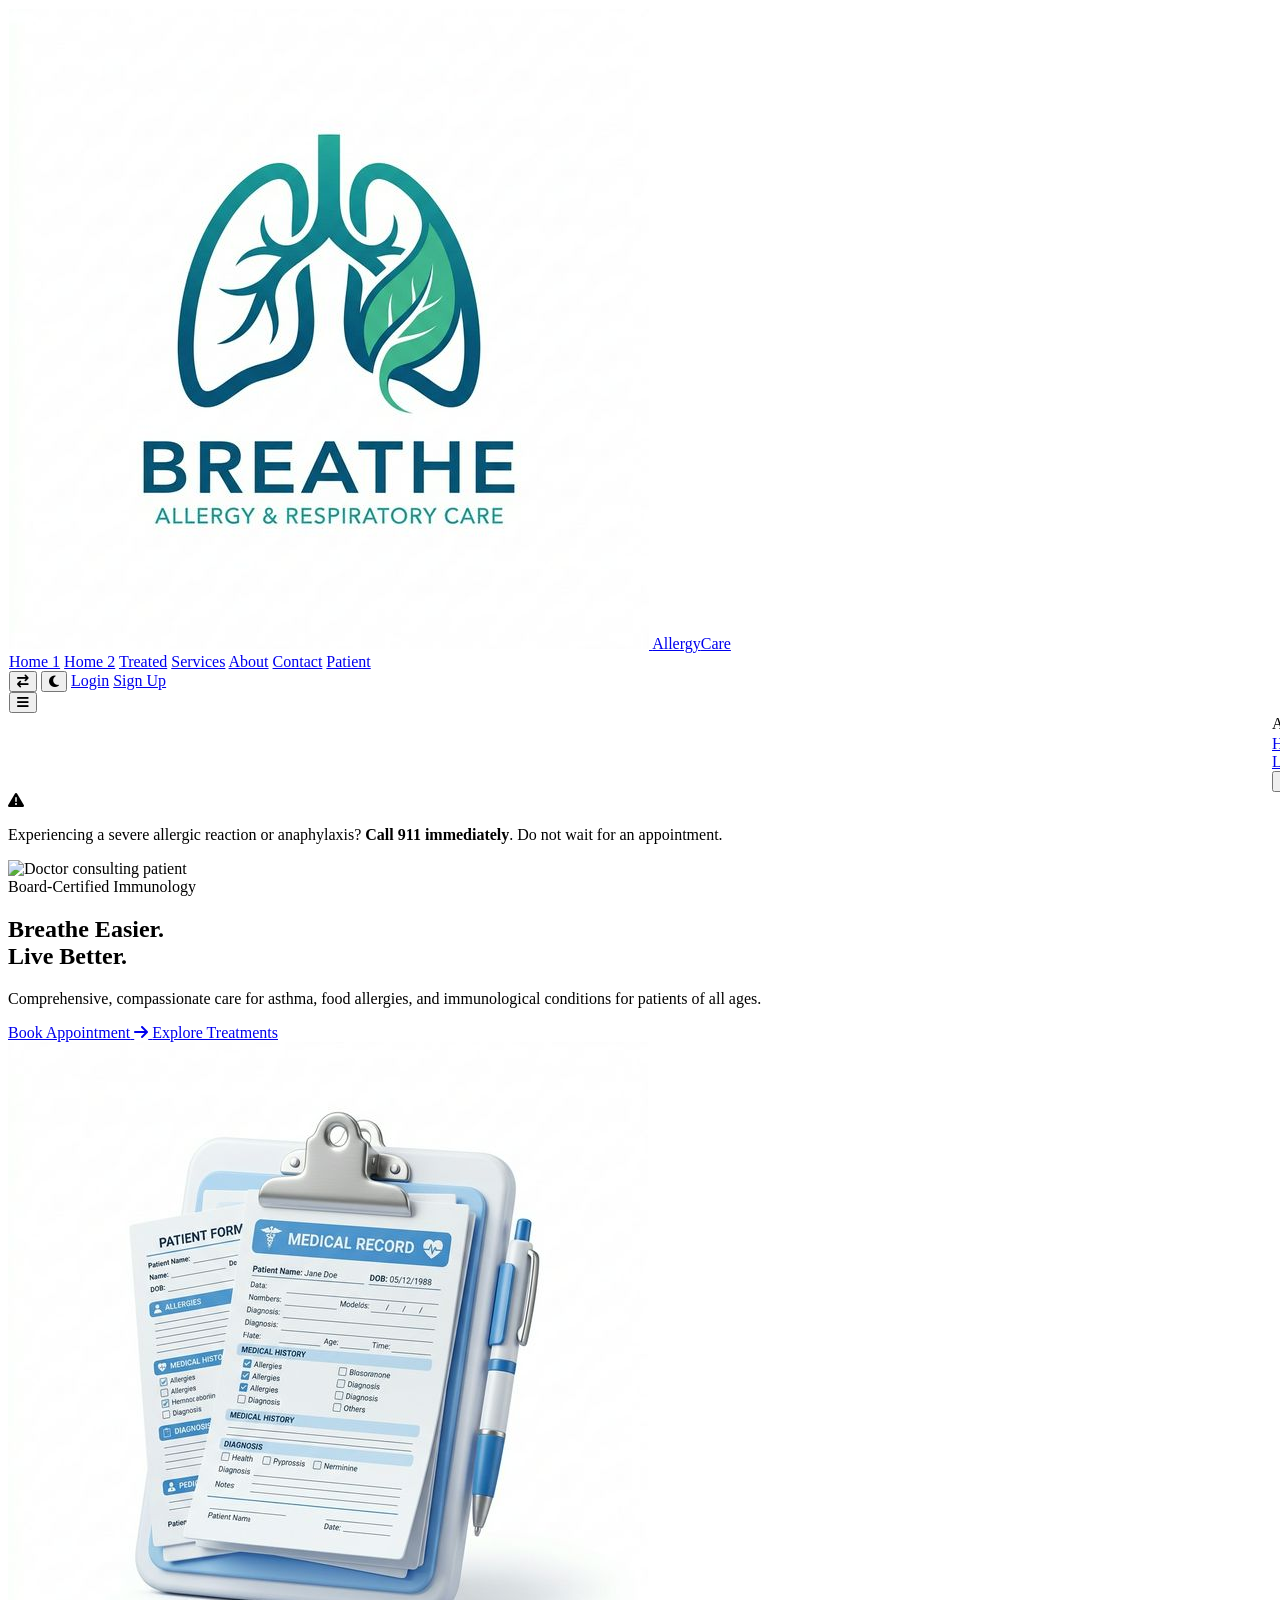
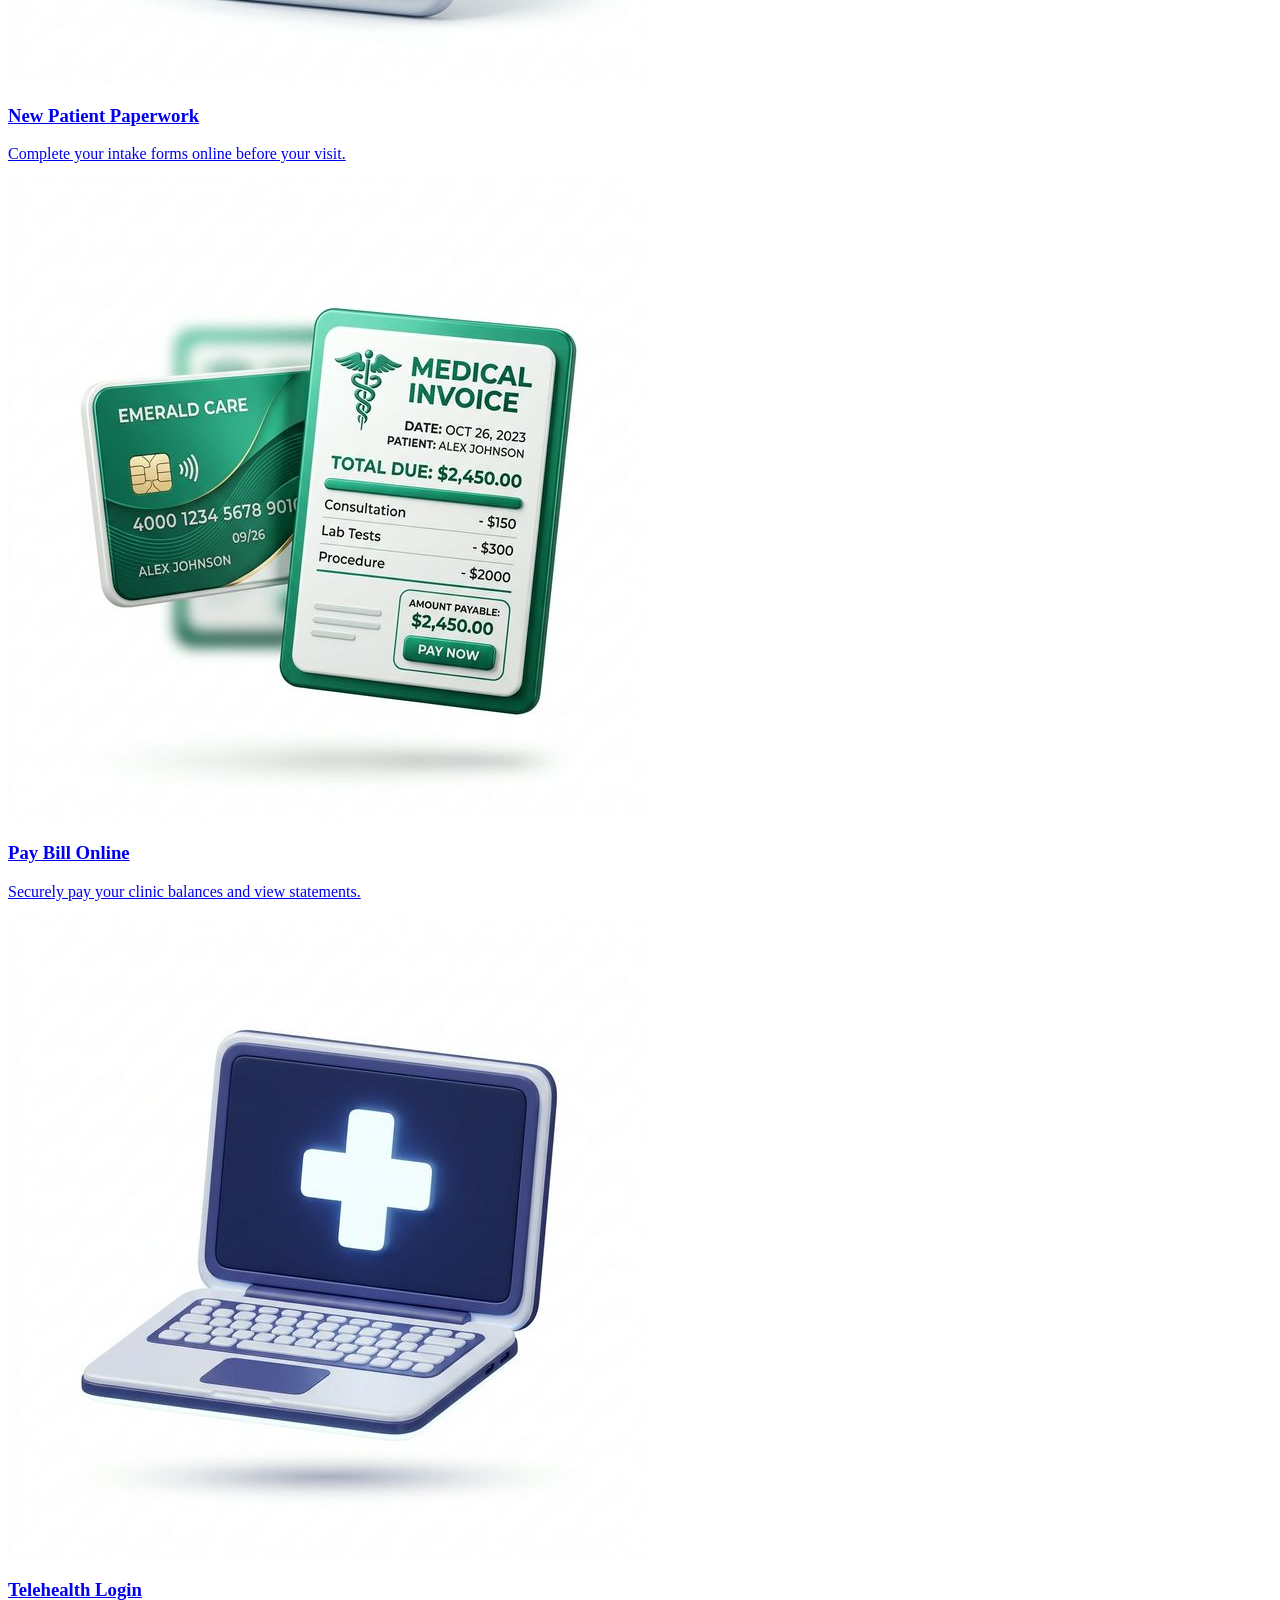
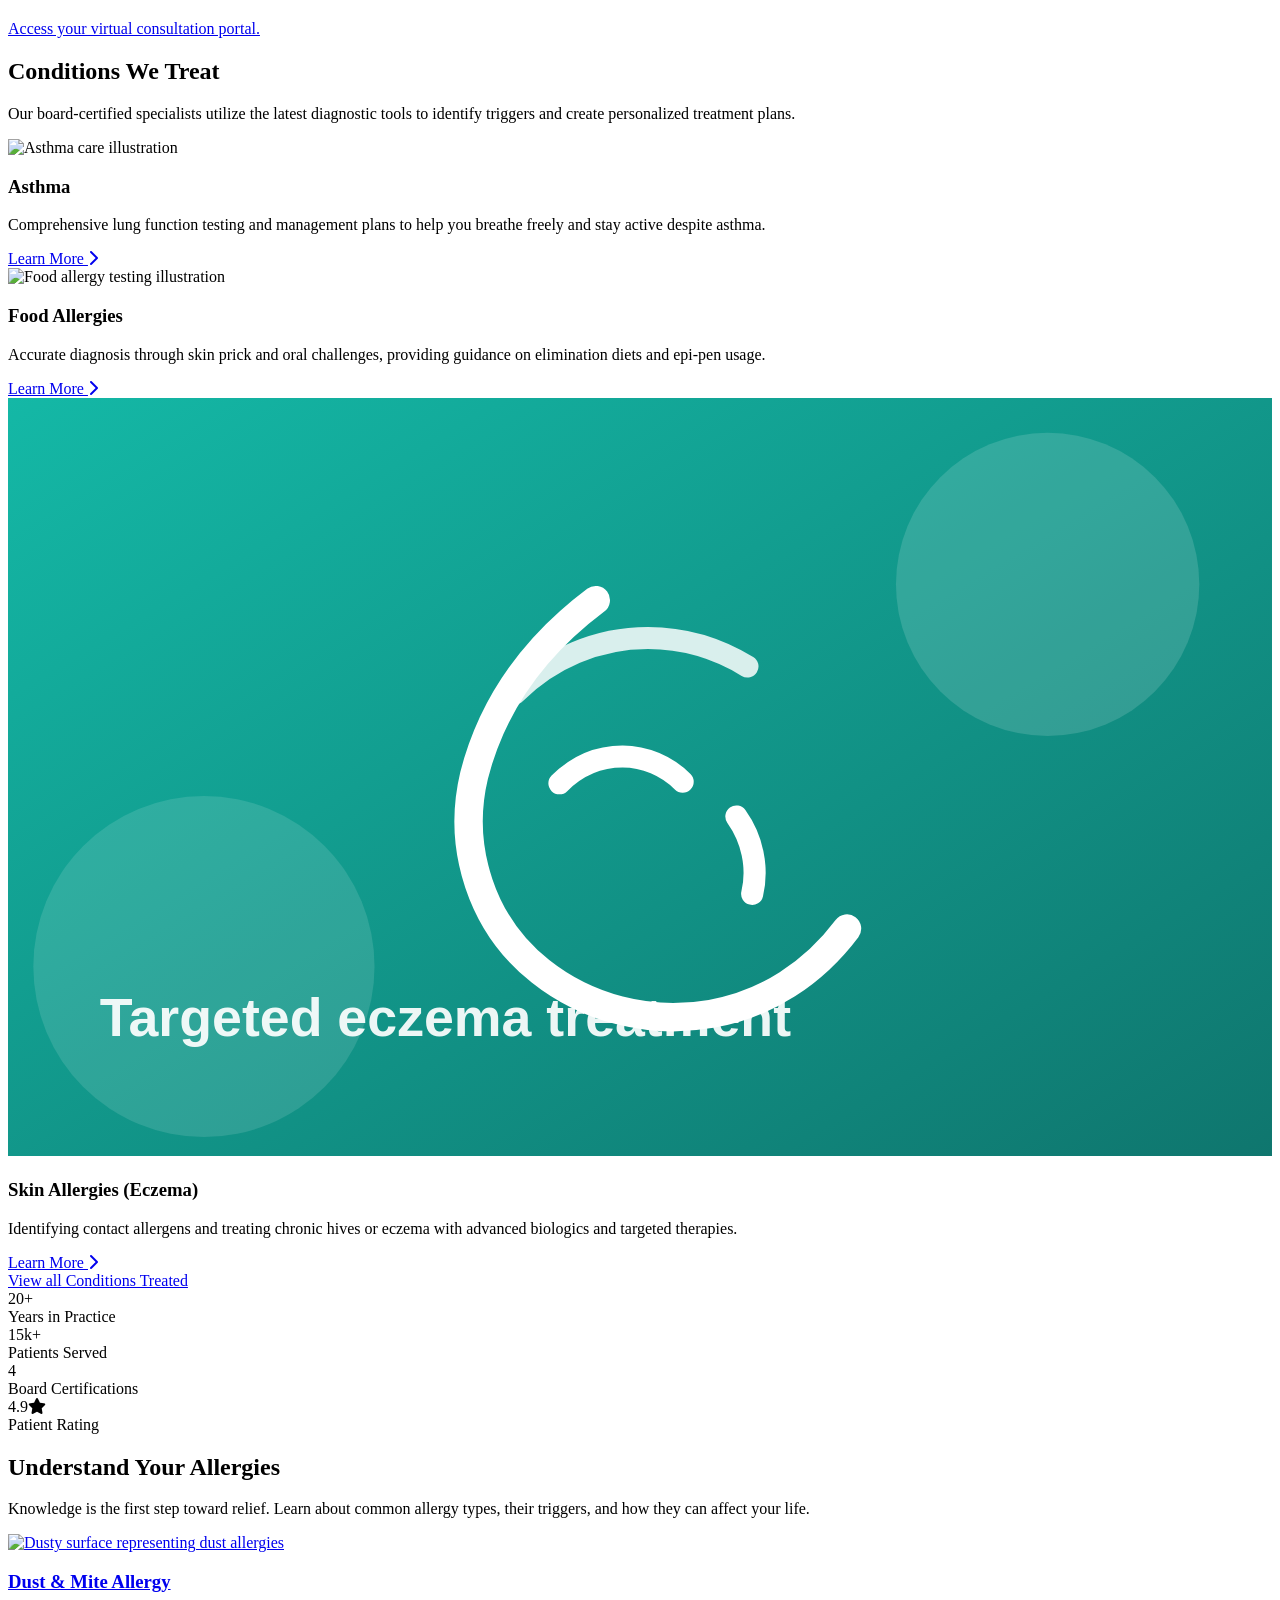
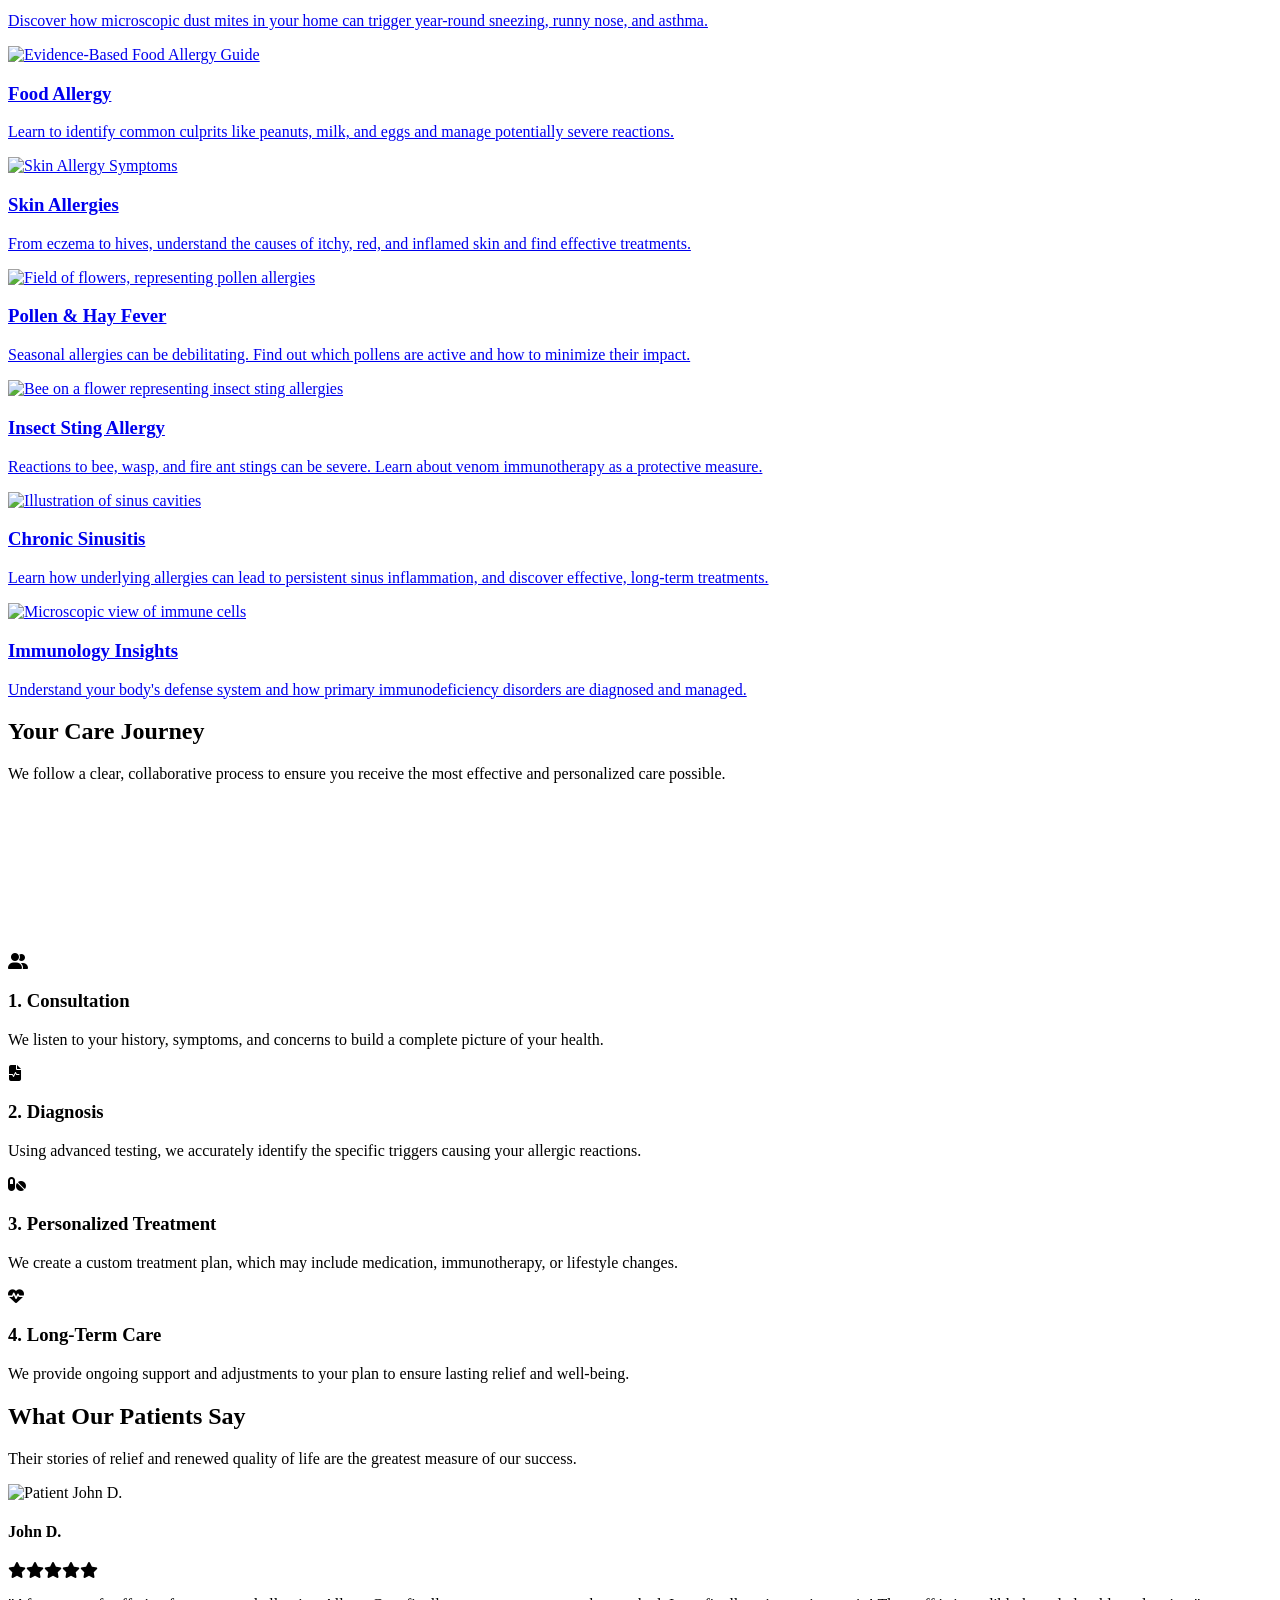
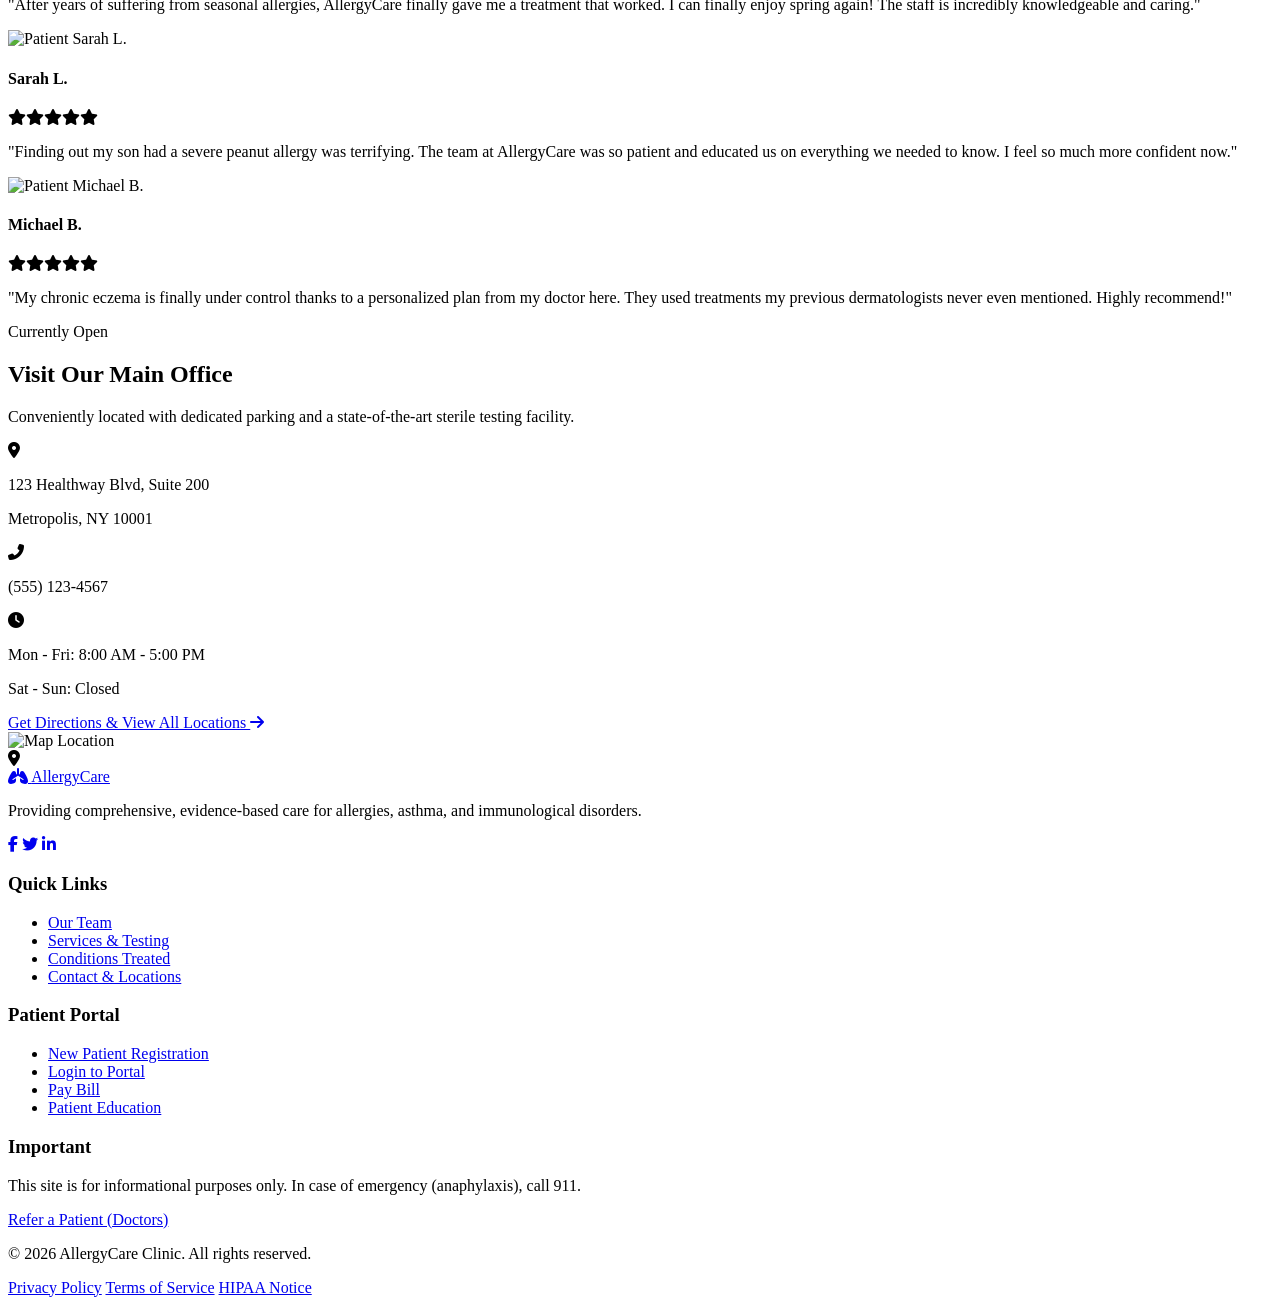
==== commit 9a2860be: "Add files via upload" ====
--- a/index.html
+++ b/index.html
@@ -58,7 +58,7 @@
                 <!-- Desktop Navigation -->
                 <nav class="hidden xl:flex items-center space-x-1">
                     <a href="index.html"
-                        class="px-3 py-2 rounded-md text-sm font-medium text-primary-600 dark:text-primary-400 bg-primary-50 dark:bg-slate-800 transition-colors">Home</a>
+                        class="px-3 py-2 rounded-md text-sm font-medium text-primary-600 dark:text-primary-400 bg-primary-50 dark:bg-slate-800 transition-colors">Home 1</a>
                     <a href="home-2.html"
                         class="px-3 py-2 rounded-md text-sm font-medium text-slate-700 hover:text-primary-600 dark:text-slate-200 dark:hover:text-primary-400 transition-colors">Home
                         2</a>
@@ -76,14 +76,24 @@
 
                 <!-- Right Actions -->
                 <div class="hidden xl:flex items-center space-x-4">
+                    <!-- RTL Toggle -->
+                    <button id="rtl-toggle"
+                        class="p-2 rounded-full hover:bg-slate-100 dark:hover:bg-slate-800 transition-colors focus:outline-none"
+                        aria-label="Switch to RTL" title="Switch to RTL">
+                        <i class="fas fa-arrow-right-arrow-left text-slate-500 dark:text-slate-400 text-base"></i>
+                    </button>
+                    <!-- Theme Toggle -->
                     <button id="theme-toggle"
                         class="p-2 rounded-full hover:bg-slate-100 dark:hover:bg-slate-800 transition-colors focus:outline-none"
                         aria-label="Toggle Dark Mode">
                         <i id="theme-toggle-icon" class="fas fa-moon text-slate-700 dark:text-slate-300 text-xl"></i>
                     </button>
+                    <!-- Login Button -->
+                    <a href="login.html"
+                        class="text-sm font-medium text-slate-700 hover:text-primary-600 dark:text-slate-200 dark:hover:text-primary-400 transition-colors">Login</a>
+                    <!-- Sign Up Button -->
                     <a href="signup.html"
-                        class="text-sm font-medium text-slate-700 hover:text-primary-600 dark:text-slate-200 dark:hover:text-primary-400 transition-colors">Sign
-                        Up</a>
+                        class="bg-primary-600 hover:bg-primary-700 text-white text-sm font-semibold px-5 py-2 rounded-full transition-colors shadow-sm">Sign Up</a>
                 </div>
 
                 <!-- Mobile Menu Button -->
@@ -99,7 +109,7 @@
 
     <!-- Mobile Slide-in Menu -->
     <div id="mobile-menu"
-        class="fixed inset-y-0 right-0 w-80 bg-white dark:bg-darkCard shadow-2xl z-[60] flex flex-col h-screen transform transition-transform duration-300 border-l border-slate-100 dark:border-slate-800">
+        class="fixed inset-y-0 right-0 w-80 bg-white dark:bg-darkCard shadow-2xl z-[60] flex flex-col h-screen transform transition-transform duration-300 border-l border-slate-100 dark:border-slate-800 translate-x-full">
         <div class="flex items-center justify-between p-5 border-b border-gray-100 dark:border-gray-800">
             <span class="font-heading font-bold text-xl text-slate-900 dark:text-white">Allergy<span
                     class="text-primary-600">Care</span></span>
@@ -110,7 +120,7 @@
         </div>
         <div class="flex-1 overflow-y-auto py-4 px-5 flex flex-col gap-2">
             <a href="index.html"
-                class="block px-4 py-3 rounded-xl text-base font-medium bg-primary-50 text-primary-600 dark:bg-slate-800 dark:text-primary-400 transition-colors">Home</a>
+                class="block px-4 py-3 rounded-xl text-base font-medium bg-primary-50 text-primary-600 dark:bg-slate-800 dark:text-primary-400 transition-colors">Home 1</a>
             <a href="home-2.html"
                 class="block px-4 py-3 rounded-xl text-base font-medium text-slate-800 hover:bg-primary-50 hover:text-primary-600 dark:text-slate-200 dark:hover:bg-slate-800 dark:hover:text-primary-400 transition-colors">Home
                 2</a>
@@ -125,22 +135,30 @@
             <a href="dashboard.html"
                 class="block px-4 py-3 rounded-xl text-base font-medium text-slate-800 hover:bg-primary-50 hover:text-primary-600 dark:text-slate-200 dark:hover:bg-slate-800 dark:hover:text-primary-400 transition-colors">Patient</a>
 
-            <div class="mt-6 pt-6 border-t border-gray-100 dark:border-gray-800">
+            <div class="mt-6 pt-6 border-t border-gray-100 dark:border-gray-800 flex flex-col gap-3 mb-4">
+                <a href="login.html"
+                    class="block w-full text-center px-4 py-3 rounded-xl text-base font-medium text-slate-800 border border-slate-200 hover:bg-primary-50 hover:text-primary-600 hover:border-primary-300 dark:text-white dark:border-slate-700 dark:hover:bg-slate-700 transition-colors">Login</a>
                 <a href="signup.html"
-                    class="block w-full text-center px-4 py-3 rounded-xl text-base font-medium bg-slate-100 text-slate-800 hover:bg-slate-200 dark:bg-slate-800 dark:text-white dark:hover:bg-slate-700 transition-colors mb-3">Sign
-                    Up</a>
-            </div>
-
-            <div class="mt-auto pt-6 flex justify-center pb-4">
-                <button id="theme-toggle-mobile"
-                    class="flex items-center gap-2 p-2 rounded-full hover:bg-slate-100 dark:hover:bg-slate-800 transition-colors focus:outline-none"
-                    aria-label="Toggle Dark Mode">
-                    <i id="theme-toggle-mobile-icon" class="fas fa-moon text-slate-700 dark:text-slate-300 text-xl"></i>
-                    <span class="text-sm font-medium text-slate-700 dark:text-slate-300">Toggle Theme</span>
-                </button>
+                    class="block w-full text-center px-4 py-3 rounded-xl text-base font-bold bg-primary-600 text-white hover:bg-primary-700 transition-colors shadow-sm mb-2">Sign Up</a>
+                
+                <div class="flex justify-between items-center pt-3 border-t border-gray-100 dark:border-gray-800">
+                    <button id="theme-toggle-mobile"
+                        class="flex items-center justify-center flex-1 gap-2 p-2 rounded-xl hover:bg-slate-100 dark:hover:bg-slate-800 transition-colors focus:outline-none"
+                        aria-label="Toggle Dark Mode">
+                        <i id="theme-toggle-mobile-icon" class="fas fa-moon text-slate-700 dark:text-slate-300 text-xl"></i>
+                        <span class="text-sm font-medium text-slate-700 dark:text-slate-300">Theme</span>
+                    </button>
+                    <button id="rtl-toggle-mobile"
+                        class="flex items-center justify-center flex-1 gap-2 p-2 rounded-xl hover:bg-slate-100 dark:hover:bg-slate-800 transition-colors focus:outline-none"
+                        aria-label="Switch to RTL" title="Switch to RTL">
+                        <i class="fas fa-arrow-right-arrow-left text-slate-500 dark:text-slate-400 text-base"></i>
+                        <span class="text-sm font-medium text-slate-500 dark:text-slate-400">RTL</span>
+                    </button>
+                </div>
             </div>
         </div>
     </div>
+    <div id="mobile-overlay" class="fixed inset-0 bg-slate-900/50 backdrop-blur-sm z-[55] hidden transition-opacity"></div>
 
     <!-- Main Content -->
     <main class="pt-20">
@@ -426,9 +444,13 @@
                                 debilitating. Find out which pollens are active and how to minimize their impact.</p>
                         </div>
                     </a>
+                </div>
+
+                <!-- Second row: last 3 cards — centered -->
+                <div class="flex flex-wrap justify-center gap-8 mt-8">
                     <!-- Card 5: Insect Sting Allergy -->
                     <a href="education.html#insect-sting"
-                        class="bg-slate-50 dark:bg-darkCard rounded-2xl overflow-hidden shadow-lg hover:shadow-2xl transition-all duration-300 transform hover:-translate-y-2 group block">
+                        class="w-full md:w-[calc(50%-1rem)] lg:w-72 bg-slate-50 dark:bg-darkCard rounded-2xl overflow-hidden shadow-lg hover:shadow-2xl transition-all duration-300 transform hover:-translate-y-2 group block">
                         <div class="overflow-hidden h-56">
                             <img src="https://images.unsplash.com/photo-1590540179852-2110a54f813a?q=80&w=2070&auto=format&fit=crop"
                                 alt="Bee on a flower representing insect sting allergies"
@@ -443,7 +465,7 @@
                     </a>
                     <!-- Card 6: Chronic Sinusitis -->
                     <a href="education.html#sinusitis"
-                        class="bg-slate-50 dark:bg-darkCard rounded-2xl overflow-hidden shadow-lg hover:shadow-2xl transition-all duration-300 transform hover:-translate-y-2 group block">
+                        class="w-full md:w-[calc(50%-1rem)] lg:w-72 bg-slate-50 dark:bg-darkCard rounded-2xl overflow-hidden shadow-lg hover:shadow-2xl transition-all duration-300 transform hover:-translate-y-2 group block">
                         <div class="overflow-hidden h-56">
                             <img src="https://images.unsplash.com/photo-1590856029826-c7a73142bbf1?q=80&w=2073&auto=format&fit=crop"
                                 alt="Illustration of sinus cavities"
@@ -456,10 +478,9 @@
                                 to persistent sinus inflammation, and discover effective, long-term treatments.</p>
                         </div>
                     </a>
-                   
-                    <!-- Card 10: Immunology Insights -->
+                    <!-- Card 7: Immunology Insights -->
                     <a href="education.html#immunology"
-                        class="bg-slate-50 dark:bg-darkCard rounded-2xl overflow-hidden shadow-lg hover:shadow-2xl transition-all duration-300 transform hover:-translate-y-2 group block">
+                        class="w-full md:w-[calc(50%-1rem)] lg:w-72 bg-slate-50 dark:bg-darkCard rounded-2xl overflow-hidden shadow-lg hover:shadow-2xl transition-all duration-300 transform hover:-translate-y-2 group block">
                         <div class="overflow-hidden h-56">
                             <img src="https://images.unsplash.com/photo-1530210124550-912dc1381cb8?q=80&w=2070&auto=format&fit=crop"
                                 alt="Microscopic view of immune cells"
